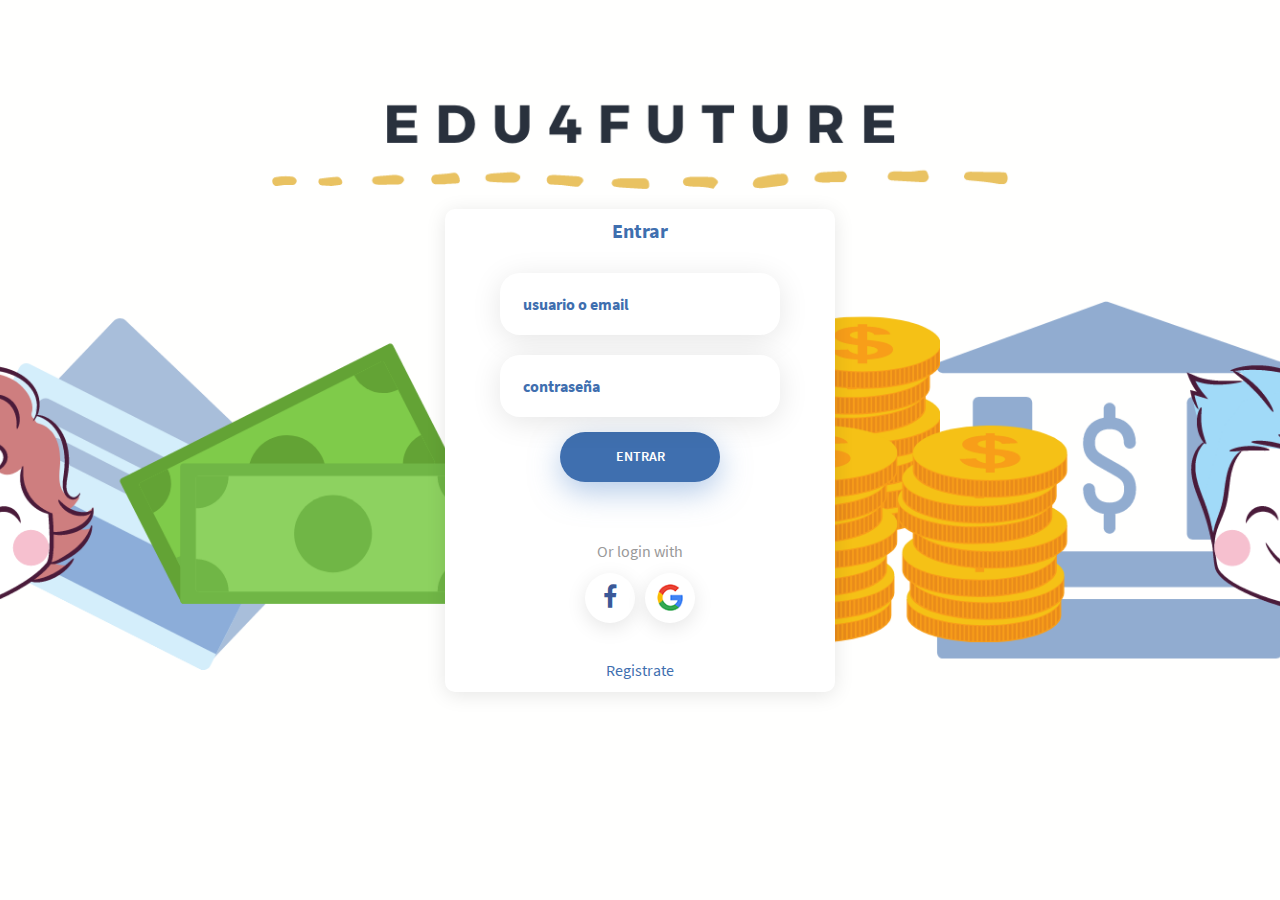
==== index.html @ d742df51 "login personalizado" ====
<!doctype html>
<html class="no-js" lang="">
<head>
  <meta charset="utf-8">
  <meta name="description" content="">
  <meta name="viewport" content="width=device-width, initial-scale=1">
  <title>Edu4Future</title>

<!--===============================================================================================-->	
	<link rel="icon" type="image/png" href="images/icons/favicon.ico"/>
<!--===============================================================================================-->
	<link rel="stylesheet" type="text/css" href="vendor/bootstrap/css/bootstrap.min.css">
<!--===============================================================================================-->
	<link rel="stylesheet" type="text/css" href="fonts/font-awesome-4.7.0/css/font-awesome.min.css">
<!--===============================================================================================-->
	<link rel="stylesheet" type="text/css" href="fonts/iconic/css/material-design-iconic-font.min.css">
<!--===============================================================================================-->
	<link rel="stylesheet" type="text/css" href="vendor/animate/animate.css">
<!--===============================================================================================-->	
	<link rel="stylesheet" type="text/css" href="vendor/css-hamburgers/hamburgers.min.css">
<!--===============================================================================================-->
	<link rel="stylesheet" type="text/css" href="vendor/animsition/css/animsition.min.css">
<!--===============================================================================================-->
	<link rel="stylesheet" type="text/css" href="vendor/select2/select2.min.css">
<!--===============================================================================================-->	
	<link rel="stylesheet" type="text/css" href="vendor/daterangepicker/daterangepicker.css">
<!--===============================================================================================-->
	<link rel="stylesheet" type="text/css" href="css/util.css">
	<link rel="stylesheet" type="text/css" href="css/main.css">
<!--===============================================================================================-->

  <script src="js/vendor/modernizr.js"></script>
</head>
<body>
	<div class="container-login100" style="background-image: url('images/Background6.png');">
		<div class="wrap-login100 p-l-55 p-r-55 p-t-10 p-b-10">
			<form class="login100-form validate-form">
				<span class="login100-form-title p-b-30">
					Entrar
				</span>

				<div class="wrap-input100 validate-input m-b-20" data-validate="Enter username or email">
					<input class="input100" type="text" name="username" placeholder="usuario o email">
					<span class="focus-input100"></span>
				</div>

				<div class="wrap-input100 validate-input m-b-15" data-validate = "Enter password">
					<input class="input100" type="password" name="pass" placeholder="contraseña">
					<span class="focus-input100"></span>
				</div>

				<div class="container-login100-form-btn">
					<button class="login100-form-btn">
						Entrar
					</button>
				</div>

				<div class="text-center p-t-57 p-b-5">
					<span class="txt1">
						Or login with
					</span>
				</div>

				<div class="flex-c p-b-30">
					<a href="#" class="login100-social-item">
						<i class="fa fa-facebook-f"></i>
					</a>

					<a href="#" class="login100-social-item">
						<img src="images/icons/icon-google.png" alt="GOOGLE">
					</a>
				</div>

				<div class="text-center">
					<a href="#" class="txt2 hov1">
						Registrate
					</a>
				</div>
			</form>

			
		</div>
	</div>
	
	<div id="dropDownSelect1"></div>
 <!--===============================================================================================-->
 <!--WILDHORSESCRIPT-->
  <script src="js/vendor.js"></script>
  <script src="js/main.js"></script>
 <!--===============================================================================================-->
	<script src="vendor/jquery/jquery-3.2.1.min.js"></script>
<!--===============================================================================================-->
	<script src="vendor/animsition/js/animsition.min.js"></script>
<!--===============================================================================================-->
	<script src="vendor/bootstrap/js/popper.js"></script>
	<script src="vendor/bootstrap/js/bootstrap.min.js"></script>
<!--===============================================================================================-->
	<script src="vendor/select2/select2.min.js"></script>
<!--===============================================================================================-->
	<script src="vendor/daterangepicker/moment.min.js"></script>
	<script src="vendor/daterangepicker/daterangepicker.js"></script>
<!--===============================================================================================-->
	<script src="vendor/countdowntime/countdowntime.js"></script>
<!--===============================================================================================-->
	<script src="js/main.js"></script>
</body>
</html>
---- fonts/iconic/css/material-design-iconic-font.min.css ----
@font-face{font-family:Material-Design-Iconic-Font;src:url(../fonts/Material-Design-Iconic-Font.woff2?v=2.2.0) format('woff2'),url(../fonts/Material-Design-Iconic-Font.woff?v=2.2.0) format('woff'),url(../fonts/Material-Design-Iconic-Font.ttf?v=2.2.0) format('truetype')}.zmdi{display:inline-block;font:normal normal normal 14px/1 'Material-Design-Iconic-Font';font-size:inherit;text-rendering:auto;-webkit-font-smoothing:antialiased;-moz-osx-font-smoothing:grayscale}.zmdi-hc-lg{font-size:1.33333333em;line-height:.75em;vertical-align:-15%}.zmdi-hc-2x{font-size:2em}.zmdi-hc-3x{font-size:3em}.zmdi-hc-4x{font-size:4em}.zmdi-hc-5x{font-size:5em}.zmdi-hc-fw{width:1.28571429em;text-align:center}.zmdi-hc-ul{padding-left:0;margin-left:2.14285714em;list-style-type:none}.zmdi-hc-ul>li{position:relative}.zmdi-hc-li{position:absolute;left:-2.14285714em;width:2.14285714em;top:.14285714em;text-align:center}.zmdi-hc-li.zmdi-hc-lg{left:-1.85714286em}.zmdi-hc-border{padding:.1em .25em;border:solid .1em #9e9e9e;border-radius:2px}.zmdi-hc-border-circle{padding:.1em .25em;border:solid .1em #9e9e9e;border-radius:50%}.zmdi.pull-left{float:left;margin-right:.15em}.zmdi.pull-right{float:right;margin-left:.15em}.zmdi-hc-spin{-webkit-animation:zmdi-spin 1.5s infinite linear;animation:zmdi-spin 1.5s infinite linear}.zmdi-hc-spin-reverse{-webkit-animation:zmdi-spin-reverse 1.5s infinite linear;animation:zmdi-spin-reverse 1.5s infinite linear}@-webkit-keyframes zmdi-spin{0%{-webkit-transform:rotate(0deg);transform:rotate(0deg)}100%{-webkit-transform:rotate(359deg);transform:rotate(359deg)}}@keyframes zmdi-spin{0%{-webkit-transform:rotate(0deg);transform:rotate(0deg)}100%{-webkit-transform:rotate(359deg);transform:rotate(359deg)}}@-webkit-keyframes zmdi-spin-reverse{0%{-webkit-transform:rotate(0deg);transform:rotate(0deg)}100%{-webkit-transform:rotate(-359deg);transform:rotate(-359deg)}}@keyframes zmdi-spin-reverse{0%{-webkit-transform:rotate(0deg);transform:rotate(0deg)}100%{-webkit-transform:rotate(-359deg);transform:rotate(-359deg)}}.zmdi-hc-rotate-90{-webkit-transform:rotate(90deg);-ms-transform:rotate(90deg);transform:rotate(90deg)}.zmdi-hc-rotate-180{-webkit-transform:rotate(180deg);-ms-transform:rotate(180deg);transform:rotate(180deg)}.zmdi-hc-rotate-270{-webkit-transform:rotate(270deg);-ms-transform:rotate(270deg);transform:rotate(270deg)}.zmdi-hc-flip-horizontal{-webkit-transform:scale(-1,1);-ms-transform:scale(-1,1);transform:scale(-1,1)}.zmdi-hc-flip-vertical{-webkit-transform:scale(1,-1);-ms-transform:scale(1,-1);transform:scale(1,-1)}.zmdi-hc-stack{position:relative;display:inline-block;width:2em;height:2em;line-height:2em;vertical-align:middle}.zmdi-hc-stack-1x,.zmdi-hc-stack-2x{position:absolute;left:0;width:100%;text-align:center}.zmdi-hc-stack-1x{line-height:inherit}.zmdi-hc-stack-2x{font-size:2em}.zmdi-hc-inverse{color:#fff}.zmdi-3d-rotation:before{content:'\f101'}.zmdi-airplane-off:before{content:'\f102'}.zmdi-airplane:before{content:'\f103'}.zmdi-album:before{content:'\f104'}.zmdi-archive:before{content:'\f105'}.zmdi-assignment-account:before{content:'\f106'}.zmdi-assignment-alert:before{content:'\f107'}.zmdi-assignment-check:before{content:'\f108'}.zmdi-assignment-o:before{content:'\f109'}.zmdi-assignment-return:before{content:'\f10a'}.zmdi-assignment-returned:before{content:'\f10b'}.zmdi-assignment:before{content:'\f10c'}.zmdi-attachment-alt:before{content:'\f10d'}.zmdi-attachment:before{content:'\f10e'}.zmdi-audio:before{content:'\f10f'}.zmdi-badge-check:before{content:'\f110'}.zmdi-balance-wallet:before{content:'\f111'}.zmdi-balance:before{content:'\f112'}.zmdi-battery-alert:before{content:'\f113'}.zmdi-battery-flash:before{content:'\f114'}.zmdi-battery-unknown:before{content:'\f115'}.zmdi-battery:before{content:'\f116'}.zmdi-bike:before{content:'\f117'}.zmdi-block-alt:before{content:'\f118'}.zmdi-block:before{content:'\f119'}.zmdi-boat:before{content:'\f11a'}.zmdi-book-image:before{content:'\f11b'}.zmdi-book:before{content:'\f11c'}.zmdi-bookmark-outline:before{content:'\f11d'}.zmdi-bookmark:before{content:'\f11e'}.zmdi-brush:before{content:'\f11f'}.zmdi-bug:before{content:'\f120'}.zmdi-bus:before{content:'\f121'}.zmdi-cake:before{content:'\f122'}.zmdi-car-taxi:before{content:'\f123'}.zmdi-car-wash:before{content:'\f124'}.zmdi-car:before{content:'\f125'}.zmdi-card-giftcard:before{content:'\f126'}.zmdi-card-membership:before{content:'\f127'}.zmdi-card-travel:before{content:'\f128'}.zmdi-card:before{content:'\f129'}.zmdi-case-check:before{content:'\f12a'}.zmdi-case-download:before{content:'\f12b'}.zmdi-case-play:before{content:'\f12c'}.zmdi-case:before{content:'\f12d'}.zmdi-cast-connected:before{content:'\f12e'}.zmdi-cast:before{content:'\f12f'}.zmdi-chart-donut:before{content:'\f130'}.zmdi-chart:before{content:'\f131'}.zmdi-city-alt:before{content:'\f132'}.zmdi-city:before{content:'\f133'}.zmdi-close-circle-o:before{content:'\f134'}.zmdi-close-circle:before{content:'\f135'}.zmdi-close:before{content:'\f136'}.zmdi-cocktail:before{content:'\f137'}.zmdi-code-setting:before{content:'\f138'}.zmdi-code-smartphone:before{content:'\f139'}.zmdi-code:before{content:'\f13a'}.zmdi-coffee:before{content:'\f13b'}.zmdi-collection-bookmark:before{content:'\f13c'}.zmdi-collection-case-play:before{content:'\f13d'}.zmdi-collection-folder-image:before{content:'\f13e'}.zmdi-collection-image-o:before{content:'\f13f'}.zmdi-collection-image:before{content:'\f140'}.zmdi-collection-item-1:before{content:'\f141'}.zmdi-collection-item-2:before{content:'\f142'}.zmdi-collection-item-3:before{content:'\f143'}.zmdi-collection-item-4:before{content:'\f144'}.zmdi-collection-item-5:before{content:'\f145'}.zmdi-collection-item-6:before{content:'\f146'}.zmdi-collection-item-7:before{content:'\f147'}.zmdi-collection-item-8:before{content:'\f148'}.zmdi-collection-item-9-plus:before{content:'\f149'}.zmdi-collection-item-9:before{content:'\f14a'}.zmdi-collection-item:before{content:'\f14b'}.zmdi-collection-music:before{content:'\f14c'}.zmdi-collection-pdf:before{content:'\f14d'}.zmdi-collection-plus:before{content:'\f14e'}.zmdi-collection-speaker:before{content:'\f14f'}.zmdi-collection-text:before{content:'\f150'}.zmdi-collection-video:before{content:'\f151'}.zmdi-compass:before{content:'\f152'}.zmdi-cutlery:before{content:'\f153'}.zmdi-delete:before{content:'\f154'}.zmdi-dialpad:before{content:'\f155'}.zmdi-dns:before{content:'\f156'}.zmdi-drink:before{content:'\f157'}.zmdi-edit:before{content:'\f158'}.zmdi-email-open:before{content:'\f159'}.zmdi-email:before{content:'\f15a'}.zmdi-eye-off:before{content:'\f15b'}.zmdi-eye:before{content:'\f15c'}.zmdi-eyedropper:before{content:'\f15d'}.zmdi-favorite-outline:before{content:'\f15e'}.zmdi-favorite:before{content:'\f15f'}.zmdi-filter-list:before{content:'\f160'}.zmdi-fire:before{content:'\f161'}.zmdi-flag:before{content:'\f162'}.zmdi-flare:before{content:'\f163'}.zmdi-flash-auto:before{content:'\f164'}.zmdi-flash-off:before{content:'\f165'}.zmdi-flash:before{content:'\f166'}.zmdi-flip:before{content:'\f167'}.zmdi-flower-alt:before{content:'\f168'}.zmdi-flower:before{content:'\f169'}.zmdi-font:before{content:'\f16a'}.zmdi-fullscreen-alt:before{content:'\f16b'}.zmdi-fullscreen-exit:before{content:'\f16c'}.zmdi-fullscreen:before{content:'\f16d'}.zmdi-functions:before{content:'\f16e'}.zmdi-gas-station:before{content:'\f16f'}.zmdi-gesture:before{content:'\f170'}.zmdi-globe-alt:before{content:'\f171'}.zmdi-globe-lock:before{content:'\f172'}.zmdi-globe:before{content:'\f173'}.zmdi-graduation-cap:before{content:'\f174'}.zmdi-home:before{content:'\f175'}.zmdi-hospital-alt:before{content:'\f176'}.zmdi-hospital:before{content:'\f177'}.zmdi-hotel:before{content:'\f178'}.zmdi-hourglass-alt:before{content:'\f179'}.zmdi-hourglass-outline:before{content:'\f17a'}.zmdi-hourglass:before{content:'\f17b'}.zmdi-http:before{content:'\f17c'}.zmdi-image-alt:before{content:'\f17d'}.zmdi-image-o:before{content:'\f17e'}.zmdi-image:before{content:'\f17f'}.zmdi-inbox:before{content:'\f180'}.zmdi-invert-colors-off:before{content:'\f181'}.zmdi-invert-colors:before{content:'\f182'}.zmdi-key:before{content:'\f183'}.zmdi-label-alt-outline:before{content:'\f184'}.zmdi-label-alt:before{content:'\f185'}.zmdi-label-heart:before{content:'\f186'}.zmdi-label:before{content:'\f187'}.zmdi-labels:before{content:'\f188'}.zmdi-lamp:before{content:'\f189'}.zmdi-landscape:before{content:'\f18a'}.zmdi-layers-off:before{content:'\f18b'}.zmdi-layers:before{content:'\f18c'}.zmdi-library:before{content:'\f18d'}.zmdi-link:before{content:'\f18e'}.zmdi-lock-open:before{content:'\f18f'}.zmdi-lock-outline:before{content:'\f190'}.zmdi-lock:before{content:'\f191'}.zmdi-mail-reply-all:before{content:'\f192'}.zmdi-mail-reply:before{content:'\f193'}.zmdi-mail-send:before{content:'\f194'}.zmdi-mall:before{content:'\f195'}.zmdi-map:before{content:'\f196'}.zmdi-menu:before{content:'\f197'}.zmdi-money-box:before{content:'\f198'}.zmdi-money-off:before{content:'\f199'}.zmdi-money:before{content:'\f19a'}.zmdi-more-vert:before{content:'\f19b'}.zmdi-more:before{content:'\f19c'}.zmdi-movie-alt:before{content:'\f19d'}.zmdi-movie:before{content:'\f19e'}.zmdi-nature-people:before{content:'\f19f'}.zmdi-nature:before{content:'\f1a0'}.zmdi-navigation:before{content:'\f1a1'}.zmdi-open-in-browser:before{content:'\f1a2'}.zmdi-open-in-new:before{content:'\f1a3'}.zmdi-palette:before{content:'\f1a4'}.zmdi-parking:before{content:'\f1a5'}.zmdi-pin-account:before{content:'\f1a6'}.zmdi-pin-assistant:before{content:'\f1a7'}.zmdi-pin-drop:before{content:'\f1a8'}.zmdi-pin-help:before{content:'\f1a9'}.zmdi-pin-off:before{content:'\f1aa'}.zmdi-pin:before{content:'\f1ab'}.zmdi-pizza:before{content:'\f1ac'}.zmdi-plaster:before{content:'\f1ad'}.zmdi-power-setting:before{content:'\f1ae'}.zmdi-power:before{content:'\f1af'}.zmdi-print:before{content:'\f1b0'}.zmdi-puzzle-piece:before{content:'\f1b1'}.zmdi-quote:before{content:'\f1b2'}.zmdi-railway:before{content:'\f1b3'}.zmdi-receipt:before{content:'\f1b4'}.zmdi-refresh-alt:before{content:'\f1b5'}.zmdi-refresh-sync-alert:before{content:'\f1b6'}.zmdi-refresh-sync-off:before{content:'\f1b7'}.zmdi-refresh-sync:before{content:'\f1b8'}.zmdi-refresh:before{content:'\f1b9'}.zmdi-roller:before{content:'\f1ba'}.zmdi-ruler:before{content:'\f1bb'}.zmdi-scissors:before{content:'\f1bc'}.zmdi-screen-rotation-lock:before{content:'\f1bd'}.zmdi-screen-rotation:before{content:'\f1be'}.zmdi-search-for:before{content:'\f1bf'}.zmdi-search-in-file:before{content:'\f1c0'}.zmdi-search-in-page:before{content:'\f1c1'}.zmdi-search-replace:before{content:'\f1c2'}.zmdi-search:before{content:'\f1c3'}.zmdi-seat:before{content:'\f1c4'}.zmdi-settings-square:before{content:'\f1c5'}.zmdi-settings:before{content:'\f1c6'}.zmdi-shield-check:before{content:'\f1c7'}.zmdi-shield-security:before{content:'\f1c8'}.zmdi-shopping-basket:before{content:'\f1c9'}.zmdi-shopping-cart-plus:before{content:'\f1ca'}.zmdi-shopping-cart:before{content:'\f1cb'}.zmdi-sign-in:before{content:'\f1cc'}.zmdi-sort-amount-asc:before{content:'\f1cd'}.zmdi-sort-amount-desc:before{content:'\f1ce'}.zmdi-sort-asc:before{content:'\f1cf'}.zmdi-sort-desc:before{content:'\f1d0'}.zmdi-spellcheck:before{content:'\f1d1'}.zmdi-storage:before{content:'\f1d2'}.zmdi-store-24:before{content:'\f1d3'}.zmdi-store:before{content:'\f1d4'}.zmdi-subway:before{content:'\f1d5'}.zmdi-sun:before{content:'\f1d6'}.zmdi-tab-unselected:before{content:'\f1d7'}.zmdi-tab:before{content:'\f1d8'}.zmdi-tag-close:before{content:'\f1d9'}.zmdi-tag-more:before{content:'\f1da'}.zmdi-tag:before{content:'\f1db'}.zmdi-thumb-down:before{content:'\f1dc'}.zmdi-thumb-up-down:before{content:'\f1dd'}.zmdi-thumb-up:before{content:'\f1de'}.zmdi-ticket-star:before{content:'\f1df'}.zmdi-toll:before{content:'\f1e0'}.zmdi-toys:before{content:'\f1e1'}.zmdi-traffic:before{content:'\f1e2'}.zmdi-translate:before{content:'\f1e3'}.zmdi-triangle-down:before{content:'\f1e4'}.zmdi-triangle-up:before{content:'\f1e5'}.zmdi-truck:before{content:'\f1e6'}.zmdi-turning-sign:before{content:'\f1e7'}.zmdi-wallpaper:before{content:'\f1e8'}.zmdi-washing-machine:before{content:'\f1e9'}.zmdi-window-maximize:before{content:'\f1ea'}.zmdi-window-minimize:before{content:'\f1eb'}.zmdi-window-restore:before{content:'\f1ec'}.zmdi-wrench:before{content:'\f1ed'}.zmdi-zoom-in:before{content:'\f1ee'}.zmdi-zoom-out:before{content:'\f1ef'}.zmdi-alert-circle-o:before{content:'\f1f0'}.zmdi-alert-circle:before{content:'\f1f1'}.zmdi-alert-octagon:before{content:'\f1f2'}.zmdi-alert-polygon:before{content:'\f1f3'}.zmdi-alert-triangle:before{content:'\f1f4'}.zmdi-help-outline:before{content:'\f1f5'}.zmdi-help:before{content:'\f1f6'}.zmdi-info-outline:before{content:'\f1f7'}.zmdi-info:before{content:'\f1f8'}.zmdi-notifications-active:before{content:'\f1f9'}.zmdi-notifications-add:before{content:'\f1fa'}.zmdi-notifications-none:before{content:'\f1fb'}.zmdi-notifications-off:before{content:'\f1fc'}.zmdi-notifications-paused:before{content:'\f1fd'}.zmdi-notifications:before{content:'\f1fe'}.zmdi-account-add:before{content:'\f1ff'}.zmdi-account-box-mail:before{content:'\f200'}.zmdi-account-box-o:before{content:'\f201'}.zmdi-account-box-phone:before{content:'\f202'}.zmdi-account-box:before{content:'\f203'}.zmdi-account-calendar:before{content:'\f204'}.zmdi-account-circle:before{content:'\f205'}.zmdi-account-o:before{content:'\f206'}.zmdi-account:before{content:'\f207'}.zmdi-accounts-add:before{content:'\f208'}.zmdi-accounts-alt:before{content:'\f209'}.zmdi-accounts-list-alt:before{content:'\f20a'}.zmdi-accounts-list:before{content:'\f20b'}.zmdi-accounts-outline:before{content:'\f20c'}.zmdi-accounts:before{content:'\f20d'}.zmdi-face:before{content:'\f20e'}.zmdi-female:before{content:'\f20f'}.zmdi-male-alt:before{content:'\f210'}.zmdi-male-female:before{content:'\f211'}.zmdi-male:before{content:'\f212'}.zmdi-mood-bad:before{content:'\f213'}.zmdi-mood:before{content:'\f214'}.zmdi-run:before{content:'\f215'}.zmdi-walk:before{content:'\f216'}.zmdi-cloud-box:before{content:'\f217'}.zmdi-cloud-circle:before{content:'\f218'}.zmdi-cloud-done:before{content:'\f219'}.zmdi-cloud-download:before{content:'\f21a'}.zmdi-cloud-off:before{content:'\f21b'}.zmdi-cloud-outline-alt:before{content:'\f21c'}.zmdi-cloud-outline:before{content:'\f21d'}.zmdi-cloud-upload:before{content:'\f21e'}.zmdi-cloud:before{content:'\f21f'}.zmdi-download:before{content:'\f220'}.zmdi-file-plus:before{content:'\f221'}.zmdi-file-text:before{content:'\f222'}.zmdi-file:before{content:'\f223'}.zmdi-folder-outline:before{content:'\f224'}.zmdi-folder-person:before{content:'\f225'}.zmdi-folder-star-alt:before{content:'\f226'}.zmdi-folder-star:before{content:'\f227'}.zmdi-folder:before{content:'\f228'}.zmdi-gif:before{content:'\f229'}.zmdi-upload:before{content:'\f22a'}.zmdi-border-all:before{content:'\f22b'}.zmdi-border-bottom:before{content:'\f22c'}.zmdi-border-clear:before{content:'\f22d'}.zmdi-border-color:before{content:'\f22e'}.zmdi-border-horizontal:before{content:'\f22f'}.zmdi-border-inner:before{content:'\f230'}.zmdi-border-left:before{content:'\f231'}.zmdi-border-outer:before{content:'\f232'}.zmdi-border-right:before{content:'\f233'}.zmdi-border-style:before{content:'\f234'}.zmdi-border-top:before{content:'\f235'}.zmdi-border-vertical:before{content:'\f236'}.zmdi-copy:before{content:'\f237'}.zmdi-crop:before{content:'\f238'}.zmdi-format-align-center:before{content:'\f239'}.zmdi-format-align-justify:before{content:'\f23a'}.zmdi-format-align-left:before{content:'\f23b'}.zmdi-format-align-right:before{content:'\f23c'}.zmdi-format-bold:before{content:'\f23d'}.zmdi-format-clear-all:before{content:'\f23e'}.zmdi-format-clear:before{content:'\f23f'}.zmdi-format-color-fill:before{content:'\f240'}.zmdi-format-color-reset:before{content:'\f241'}.zmdi-format-color-text:before{content:'\f242'}.zmdi-format-indent-decrease:before{content:'\f243'}.zmdi-format-indent-increase:before{content:'\f244'}.zmdi-format-italic:before{content:'\f245'}.zmdi-format-line-spacing:before{content:'\f246'}.zmdi-format-list-bulleted:before{content:'\f247'}.zmdi-format-list-numbered:before{content:'\f248'}.zmdi-format-ltr:before{content:'\f249'}.zmdi-format-rtl:before{content:'\f24a'}.zmdi-format-size:before{content:'\f24b'}.zmdi-format-strikethrough-s:before{content:'\f24c'}.zmdi-format-strikethrough:before{content:'\f24d'}.zmdi-format-subject:before{content:'\f24e'}.zmdi-format-underlined:before{content:'\f24f'}.zmdi-format-valign-bottom:before{content:'\f250'}.zmdi-format-valign-center:before{content:'\f251'}.zmdi-format-valign-top:before{content:'\f252'}.zmdi-redo:before{content:'\f253'}.zmdi-select-all:before{content:'\f254'}.zmdi-space-bar:before{content:'\f255'}.zmdi-text-format:before{content:'\f256'}.zmdi-transform:before{content:'\f257'}.zmdi-undo:before{content:'\f258'}.zmdi-wrap-text:before{content:'\f259'}.zmdi-comment-alert:before{content:'\f25a'}.zmdi-comment-alt-text:before{content:'\f25b'}.zmdi-comment-alt:before{content:'\f25c'}.zmdi-comment-edit:before{content:'\f25d'}.zmdi-comment-image:before{content:'\f25e'}.zmdi-comment-list:before{content:'\f25f'}.zmdi-comment-more:before{content:'\f260'}.zmdi-comment-outline:before{content:'\f261'}.zmdi-comment-text-alt:before{content:'\f262'}.zmdi-comment-text:before{content:'\f263'}.zmdi-comment-video:before{content:'\f264'}.zmdi-comment:before{content:'\f265'}.zmdi-comments:before{content:'\f266'}.zmdi-check-all:before{content:'\f267'}.zmdi-check-circle-u:before{content:'\f268'}.zmdi-check-circle:before{content:'\f269'}.zmdi-check-square:before{content:'\f26a'}.zmdi-check:before{content:'\f26b'}.zmdi-circle-o:before{content:'\f26c'}.zmdi-circle:before{content:'\f26d'}.zmdi-dot-circle-alt:before{content:'\f26e'}.zmdi-dot-circle:before{content:'\f26f'}.zmdi-minus-circle-outline:before{content:'\f270'}.zmdi-minus-circle:before{content:'\f271'}.zmdi-minus-square:before{content:'\f272'}.zmdi-minus:before{content:'\f273'}.zmdi-plus-circle-o-duplicate:before{content:'\f274'}.zmdi-plus-circle-o:before{content:'\f275'}.zmdi-plus-circle:before{content:'\f276'}.zmdi-plus-square:before{content:'\f277'}.zmdi-plus:before{content:'\f278'}.zmdi-square-o:before{content:'\f279'}.zmdi-star-circle:before{content:'\f27a'}.zmdi-star-half:before{content:'\f27b'}.zmdi-star-outline:before{content:'\f27c'}.zmdi-star:before{content:'\f27d'}.zmdi-bluetooth-connected:before{content:'\f27e'}.zmdi-bluetooth-off:before{content:'\f27f'}.zmdi-bluetooth-search:before{content:'\f280'}.zmdi-bluetooth-setting:before{content:'\f281'}.zmdi-bluetooth:before{content:'\f282'}.zmdi-camera-add:before{content:'\f283'}.zmdi-camera-alt:before{content:'\f284'}.zmdi-camera-bw:before{content:'\f285'}.zmdi-camera-front:before{content:'\f286'}.zmdi-camera-mic:before{content:'\f287'}.zmdi-camera-party-mode:before{content:'\f288'}.zmdi-camera-rear:before{content:'\f289'}.zmdi-camera-roll:before{content:'\f28a'}.zmdi-camera-switch:before{content:'\f28b'}.zmdi-camera:before{content:'\f28c'}.zmdi-card-alert:before{content:'\f28d'}.zmdi-card-off:before{content:'\f28e'}.zmdi-card-sd:before{content:'\f28f'}.zmdi-card-sim:before{content:'\f290'}.zmdi-desktop-mac:before{content:'\f291'}.zmdi-desktop-windows:before{content:'\f292'}.zmdi-device-hub:before{content:'\f293'}.zmdi-devices-off:before{content:'\f294'}.zmdi-devices:before{content:'\f295'}.zmdi-dock:before{content:'\f296'}.zmdi-floppy:before{content:'\f297'}.zmdi-gamepad:before{content:'\f298'}.zmdi-gps-dot:before{content:'\f299'}.zmdi-gps-off:before{content:'\f29a'}.zmdi-gps:before{content:'\f29b'}.zmdi-headset-mic:before{content:'\f29c'}.zmdi-headset:before{content:'\f29d'}.zmdi-input-antenna:before{content:'\f29e'}.zmdi-input-composite:before{content:'\f29f'}.zmdi-input-hdmi:before{content:'\f2a0'}.zmdi-input-power:before{content:'\f2a1'}.zmdi-input-svideo:before{content:'\f2a2'}.zmdi-keyboard-hide:before{content:'\f2a3'}.zmdi-keyboard:before{content:'\f2a4'}.zmdi-laptop-chromebook:before{content:'\f2a5'}.zmdi-laptop-mac:before{content:'\f2a6'}.zmdi-laptop:before{content:'\f2a7'}.zmdi-mic-off:before{content:'\f2a8'}.zmdi-mic-outline:before{content:'\f2a9'}.zmdi-mic-setting:before{content:'\f2aa'}.zmdi-mic:before{content:'\f2ab'}.zmdi-mouse:before{content:'\f2ac'}.zmdi-network-alert:before{content:'\f2ad'}.zmdi-network-locked:before{content:'\f2ae'}.zmdi-network-off:before{content:'\f2af'}.zmdi-network-outline:before{content:'\f2b0'}.zmdi-network-setting:before{content:'\f2b1'}.zmdi-network:before{content:'\f2b2'}.zmdi-phone-bluetooth:before{content:'\f2b3'}.zmdi-phone-end:before{content:'\f2b4'}.zmdi-phone-forwarded:before{content:'\f2b5'}.zmdi-phone-in-talk:before{content:'\f2b6'}.zmdi-phone-locked:before{content:'\f2b7'}.zmdi-phone-missed:before{content:'\f2b8'}.zmdi-phone-msg:before{content:'\f2b9'}.zmdi-phone-paused:before{content:'\f2ba'}.zmdi-phone-ring:before{content:'\f2bb'}.zmdi-phone-setting:before{content:'\f2bc'}.zmdi-phone-sip:before{content:'\f2bd'}.zmdi-phone:before{content:'\f2be'}.zmdi-portable-wifi-changes:before{content:'\f2bf'}.zmdi-portable-wifi-off:before{content:'\f2c0'}.zmdi-portable-wifi:before{content:'\f2c1'}.zmdi-radio:before{content:'\f2c2'}.zmdi-reader:before{content:'\f2c3'}.zmdi-remote-control-alt:before{content:'\f2c4'}.zmdi-remote-control:before{content:'\f2c5'}.zmdi-router:before{content:'\f2c6'}.zmdi-scanner:before{content:'\f2c7'}.zmdi-smartphone-android:before{content:'\f2c8'}.zmdi-smartphone-download:before{content:'\f2c9'}.zmdi-smartphone-erase:before{content:'\f2ca'}.zmdi-smartphone-info:before{content:'\f2cb'}.zmdi-smartphone-iphone:before{content:'\f2cc'}.zmdi-smartphone-landscape-lock:before{content:'\f2cd'}.zmdi-smartphone-landscape:before{content:'\f2ce'}.zmdi-smartphone-lock:before{content:'\f2cf'}.zmdi-smartphone-portrait-lock:before{content:'\f2d0'}.zmdi-smartphone-ring:before{content:'\f2d1'}.zmdi-smartphone-setting:before{content:'\f2d2'}.zmdi-smartphone-setup:before{content:'\f2d3'}.zmdi-smartphone:before{content:'\f2d4'}.zmdi-speaker:before{content:'\f2d5'}.zmdi-tablet-android:before{content:'\f2d6'}.zmdi-tablet-mac:before{content:'\f2d7'}.zmdi-tablet:before{content:'\f2d8'}.zmdi-tv-alt-play:before{content:'\f2d9'}.zmdi-tv-list:before{content:'\f2da'}.zmdi-tv-play:before{content:'\f2db'}.zmdi-tv:before{content:'\f2dc'}.zmdi-usb:before{content:'\f2dd'}.zmdi-videocam-off:before{content:'\f2de'}.zmdi-videocam-switch:before{content:'\f2df'}.zmdi-videocam:before{content:'\f2e0'}.zmdi-watch:before{content:'\f2e1'}.zmdi-wifi-alt-2:before{content:'\f2e2'}.zmdi-wifi-alt:before{content:'\f2e3'}.zmdi-wifi-info:before{content:'\f2e4'}.zmdi-wifi-lock:before{content:'\f2e5'}.zmdi-wifi-off:before{content:'\f2e6'}.zmdi-wifi-outline:before{content:'\f2e7'}.zmdi-wifi:before{content:'\f2e8'}.zmdi-arrow-left-bottom:before{content:'\f2e9'}.zmdi-arrow-left:before{content:'\f2ea'}.zmdi-arrow-merge:before{content:'\f2eb'}.zmdi-arrow-missed:before{content:'\f2ec'}.zmdi-arrow-right-top:before{content:'\f2ed'}.zmdi-arrow-right:before{content:'\f2ee'}.zmdi-arrow-split:before{content:'\f2ef'}.zmdi-arrows:before{content:'\f2f0'}.zmdi-caret-down-circle:before{content:'\f2f1'}.zmdi-caret-down:before{content:'\f2f2'}.zmdi-caret-left-circle:before{content:'\f2f3'}.zmdi-caret-left:before{content:'\f2f4'}.zmdi-caret-right-circle:before{content:'\f2f5'}.zmdi-caret-right:before{content:'\f2f6'}.zmdi-caret-up-circle:before{content:'\f2f7'}.zmdi-caret-up:before{content:'\f2f8'}.zmdi-chevron-down:before{content:'\f2f9'}.zmdi-chevron-left:before{content:'\f2fa'}.zmdi-chevron-right:before{content:'\f2fb'}.zmdi-chevron-up:before{content:'\f2fc'}.zmdi-forward:before{content:'\f2fd'}.zmdi-long-arrow-down:before{content:'\f2fe'}.zmdi-long-arrow-left:before{content:'\f2ff'}.zmdi-long-arrow-return:before{content:'\f300'}.zmdi-long-arrow-right:before{content:'\f301'}.zmdi-long-arrow-tab:before{content:'\f302'}.zmdi-long-arrow-up:before{content:'\f303'}.zmdi-rotate-ccw:before{content:'\f304'}.zmdi-rotate-cw:before{content:'\f305'}.zmdi-rotate-left:before{content:'\f306'}.zmdi-rotate-right:before{content:'\f307'}.zmdi-square-down:before{content:'\f308'}.zmdi-square-right:before{content:'\f309'}.zmdi-swap-alt:before{content:'\f30a'}.zmdi-swap-vertical-circle:before{content:'\f30b'}.zmdi-swap-vertical:before{content:'\f30c'}.zmdi-swap:before{content:'\f30d'}.zmdi-trending-down:before{content:'\f30e'}.zmdi-trending-flat:before{content:'\f30f'}.zmdi-trending-up:before{content:'\f310'}.zmdi-unfold-less:before{content:'\f311'}.zmdi-unfold-more:before{content:'\f312'}.zmdi-apps:before{content:'\f313'}.zmdi-grid-off:before{content:'\f314'}.zmdi-grid:before{content:'\f315'}.zmdi-view-agenda:before{content:'\f316'}.zmdi-view-array:before{content:'\f317'}.zmdi-view-carousel:before{content:'\f318'}.zmdi-view-column:before{content:'\f319'}.zmdi-view-comfy:before{content:'\f31a'}.zmdi-view-compact:before{content:'\f31b'}.zmdi-view-dashboard:before{content:'\f31c'}.zmdi-view-day:before{content:'\f31d'}.zmdi-view-headline:before{content:'\f31e'}.zmdi-view-list-alt:before{content:'\f31f'}.zmdi-view-list:before{content:'\f320'}.zmdi-view-module:before{content:'\f321'}.zmdi-view-quilt:before{content:'\f322'}.zmdi-view-stream:before{content:'\f323'}.zmdi-view-subtitles:before{content:'\f324'}.zmdi-view-toc:before{content:'\f325'}.zmdi-view-web:before{content:'\f326'}.zmdi-view-week:before{content:'\f327'}.zmdi-widgets:before{content:'\f328'}.zmdi-alarm-check:before{content:'\f329'}.zmdi-alarm-off:before{content:'\f32a'}.zmdi-alarm-plus:before{content:'\f32b'}.zmdi-alarm-snooze:before{content:'\f32c'}.zmdi-alarm:before{content:'\f32d'}.zmdi-calendar-alt:before{content:'\f32e'}.zmdi-calendar-check:before{content:'\f32f'}.zmdi-calendar-close:before{content:'\f330'}.zmdi-calendar-note:before{content:'\f331'}.zmdi-calendar:before{content:'\f332'}.zmdi-time-countdown:before{content:'\f333'}.zmdi-time-interval:before{content:'\f334'}.zmdi-time-restore-setting:before{content:'\f335'}.zmdi-time-restore:before{content:'\f336'}.zmdi-time:before{content:'\f337'}.zmdi-timer-off:before{content:'\f338'}.zmdi-timer:before{content:'\f339'}.zmdi-android-alt:before{content:'\f33a'}.zmdi-android:before{content:'\f33b'}.zmdi-apple:before{content:'\f33c'}.zmdi-behance:before{content:'\f33d'}.zmdi-codepen:before{content:'\f33e'}.zmdi-dribbble:before{content:'\f33f'}.zmdi-dropbox:before{content:'\f340'}.zmdi-evernote:before{content:'\f341'}.zmdi-facebook-box:before{content:'\f342'}.zmdi-facebook:before{content:'\f343'}.zmdi-github-box:before{content:'\f344'}.zmdi-github:before{content:'\f345'}.zmdi-google-drive:before{content:'\f346'}.zmdi-google-earth:before{content:'\f347'}.zmdi-google-glass:before{content:'\f348'}.zmdi-google-maps:before{content:'\f349'}.zmdi-google-pages:before{content:'\f34a'}.zmdi-google-play:before{content:'\f34b'}.zmdi-google-plus-box:before{content:'\f34c'}.zmdi-google-plus:before{content:'\f34d'}.zmdi-google:before{content:'\f34e'}.zmdi-instagram:before{content:'\f34f'}.zmdi-language-css3:before{content:'\f350'}.zmdi-language-html5:before{content:'\f351'}.zmdi-language-javascript:before{content:'\f352'}.zmdi-language-python-alt:before{content:'\f353'}.zmdi-language-python:before{content:'\f354'}.zmdi-lastfm:before{content:'\f355'}.zmdi-linkedin-box:before{content:'\f356'}.zmdi-paypal:before{content:'\f357'}.zmdi-pinterest-box:before{content:'\f358'}.zmdi-pocket:before{content:'\f359'}.zmdi-polymer:before{content:'\f35a'}.zmdi-share:before{content:'\f35b'}.zmdi-stackoverflow:before{content:'\f35c'}.zmdi-steam-square:before{content:'\f35d'}.zmdi-steam:before{content:'\f35e'}.zmdi-twitter-box:before{content:'\f35f'}.zmdi-twitter:before{content:'\f360'}.zmdi-vk:before{content:'\f361'}.zmdi-wikipedia:before{content:'\f362'}.zmdi-windows:before{content:'\f363'}.zmdi-aspect-ratio-alt:before{content:'\f364'}.zmdi-aspect-ratio:before{content:'\f365'}.zmdi-blur-circular:before{content:'\f366'}.zmdi-blur-linear:before{content:'\f367'}.zmdi-blur-off:before{content:'\f368'}.zmdi-blur:before{content:'\f369'}.zmdi-brightness-2:before{content:'\f36a'}.zmdi-brightness-3:before{content:'\f36b'}.zmdi-brightness-4:before{content:'\f36c'}.zmdi-brightness-5:before{content:'\f36d'}.zmdi-brightness-6:before{content:'\f36e'}.zmdi-brightness-7:before{content:'\f36f'}.zmdi-brightness-auto:before{content:'\f370'}.zmdi-brightness-setting:before{content:'\f371'}.zmdi-broken-image:before{content:'\f372'}.zmdi-center-focus-strong:before{content:'\f373'}.zmdi-center-focus-weak:before{content:'\f374'}.zmdi-compare:before{content:'\f375'}.zmdi-crop-16-9:before{content:'\f376'}.zmdi-crop-3-2:before{content:'\f377'}.zmdi-crop-5-4:before{content:'\f378'}.zmdi-crop-7-5:before{content:'\f379'}.zmdi-crop-din:before{content:'\f37a'}.zmdi-crop-free:before{content:'\f37b'}.zmdi-crop-landscape:before{content:'\f37c'}.zmdi-crop-portrait:before{content:'\f37d'}.zmdi-crop-square:before{content:'\f37e'}.zmdi-exposure-alt:before{content:'\f37f'}.zmdi-exposure:before{content:'\f380'}.zmdi-filter-b-and-w:before{content:'\f381'}.zmdi-filter-center-focus:before{content:'\f382'}.zmdi-filter-frames:before{content:'\f383'}.zmdi-filter-tilt-shift:before{content:'\f384'}.zmdi-gradient:before{content:'\f385'}.zmdi-grain:before{content:'\f386'}.zmdi-graphic-eq:before{content:'\f387'}.zmdi-hdr-off:before{content:'\f388'}.zmdi-hdr-strong:before{content:'\f389'}.zmdi-hdr-weak:before{content:'\f38a'}.zmdi-hdr:before{content:'\f38b'}.zmdi-iridescent:before{content:'\f38c'}.zmdi-leak-off:before{content:'\f38d'}.zmdi-leak:before{content:'\f38e'}.zmdi-looks:before{content:'\f38f'}.zmdi-loupe:before{content:'\f390'}.zmdi-panorama-horizontal:before{content:'\f391'}.zmdi-panorama-vertical:before{content:'\f392'}.zmdi-panorama-wide-angle:before{content:'\f393'}.zmdi-photo-size-select-large:before{content:'\f394'}.zmdi-photo-size-select-small:before{content:'\f395'}.zmdi-picture-in-picture:before{content:'\f396'}.zmdi-slideshow:before{content:'\f397'}.zmdi-texture:before{content:'\f398'}.zmdi-tonality:before{content:'\f399'}.zmdi-vignette:before{content:'\f39a'}.zmdi-wb-auto:before{content:'\f39b'}.zmdi-eject-alt:before{content:'\f39c'}.zmdi-eject:before{content:'\f39d'}.zmdi-equalizer:before{content:'\f39e'}.zmdi-fast-forward:before{content:'\f39f'}.zmdi-fast-rewind:before{content:'\f3a0'}.zmdi-forward-10:before{content:'\f3a1'}.zmdi-forward-30:before{content:'\f3a2'}.zmdi-forward-5:before{content:'\f3a3'}.zmdi-hearing:before{content:'\f3a4'}.zmdi-pause-circle-outline:before{content:'\f3a5'}.zmdi-pause-circle:before{content:'\f3a6'}.zmdi-pause:before{content:'\f3a7'}.zmdi-play-circle-outline:before{content:'\f3a8'}.zmdi-play-circle:before{content:'\f3a9'}.zmdi-play:before{content:'\f3aa'}.zmdi-playlist-audio:before{content:'\f3ab'}.zmdi-playlist-plus:before{content:'\f3ac'}.zmdi-repeat-one:before{content:'\f3ad'}.zmdi-repeat:before{content:'\f3ae'}.zmdi-replay-10:before{content:'\f3af'}.zmdi-replay-30:before{content:'\f3b0'}.zmdi-replay-5:before{content:'\f3b1'}.zmdi-replay:before{content:'\f3b2'}.zmdi-shuffle:before{content:'\f3b3'}.zmdi-skip-next:before{content:'\f3b4'}.zmdi-skip-previous:before{content:'\f3b5'}.zmdi-stop:before{content:'\f3b6'}.zmdi-surround-sound:before{content:'\f3b7'}.zmdi-tune:before{content:'\f3b8'}.zmdi-volume-down:before{content:'\f3b9'}.zmdi-volume-mute:before{content:'\f3ba'}.zmdi-volume-off:before{content:'\f3bb'}.zmdi-volume-up:before{content:'\f3bc'}.zmdi-n-1-square:before{content:'\f3bd'}.zmdi-n-2-square:before{content:'\f3be'}.zmdi-n-3-square:before{content:'\f3bf'}.zmdi-n-4-square:before{content:'\f3c0'}.zmdi-n-5-square:before{content:'\f3c1'}.zmdi-n-6-square:before{content:'\f3c2'}.zmdi-neg-1:before{content:'\f3c3'}.zmdi-neg-2:before{content:'\f3c4'}.zmdi-plus-1:before{content:'\f3c5'}.zmdi-plus-2:before{content:'\f3c6'}.zmdi-sec-10:before{content:'\f3c7'}.zmdi-sec-3:before{content:'\f3c8'}.zmdi-zero:before{content:'\f3c9'}.zmdi-airline-seat-flat-angled:before{content:'\f3ca'}.zmdi-airline-seat-flat:before{content:'\f3cb'}.zmdi-airline-seat-individual-suite:before{content:'\f3cc'}.zmdi-airline-seat-legroom-extra:before{content:'\f3cd'}.zmdi-airline-seat-legroom-normal:before{content:'\f3ce'}.zmdi-airline-seat-legroom-reduced:before{content:'\f3cf'}.zmdi-airline-seat-recline-extra:before{content:'\f3d0'}.zmdi-airline-seat-recline-normal:before{content:'\f3d1'}.zmdi-airplay:before{content:'\f3d2'}.zmdi-closed-caption:before{content:'\f3d3'}.zmdi-confirmation-number:before{content:'\f3d4'}.zmdi-developer-board:before{content:'\f3d5'}.zmdi-disc-full:before{content:'\f3d6'}.zmdi-explicit:before{content:'\f3d7'}.zmdi-flight-land:before{content:'\f3d8'}.zmdi-flight-takeoff:before{content:'\f3d9'}.zmdi-flip-to-back:before{content:'\f3da'}.zmdi-flip-to-front:before{content:'\f3db'}.zmdi-group-work:before{content:'\f3dc'}.zmdi-hd:before{content:'\f3dd'}.zmdi-hq:before{content:'\f3de'}.zmdi-markunread-mailbox:before{content:'\f3df'}.zmdi-memory:before{content:'\f3e0'}.zmdi-nfc:before{content:'\f3e1'}.zmdi-play-for-work:before{content:'\f3e2'}.zmdi-power-input:before{content:'\f3e3'}.zmdi-present-to-all:before{content:'\f3e4'}.zmdi-satellite:before{content:'\f3e5'}.zmdi-tap-and-play:before{content:'\f3e6'}.zmdi-vibration:before{content:'\f3e7'}.zmdi-voicemail:before{content:'\f3e8'}.zmdi-group:before{content:'\f3e9'}.zmdi-rss:before{content:'\f3ea'}.zmdi-shape:before{content:'\f3eb'}.zmdi-spinner:before{content:'\f3ec'}.zmdi-ungroup:before{content:'\f3ed'}.zmdi-500px:before{content:'\f3ee'}.zmdi-8tracks:before{content:'\f3ef'}.zmdi-amazon:before{content:'\f3f0'}.zmdi-blogger:before{content:'\f3f1'}.zmdi-delicious:before{content:'\f3f2'}.zmdi-disqus:before{content:'\f3f3'}.zmdi-flattr:before{content:'\f3f4'}.zmdi-flickr:before{content:'\f3f5'}.zmdi-github-alt:before{content:'\f3f6'}.zmdi-google-old:before{content:'\f3f7'}.zmdi-linkedin:before{content:'\f3f8'}.zmdi-odnoklassniki:before{content:'\f3f9'}.zmdi-outlook:before{content:'\f3fa'}.zmdi-paypal-alt:before{content:'\f3fb'}.zmdi-pinterest:before{content:'\f3fc'}.zmdi-playstation:before{content:'\f3fd'}.zmdi-reddit:before{content:'\f3fe'}.zmdi-skype:before{content:'\f3ff'}.zmdi-slideshare:before{content:'\f400'}.zmdi-soundcloud:before{content:'\f401'}.zmdi-tumblr:before{content:'\f402'}.zmdi-twitch:before{content:'\f403'}.zmdi-vimeo:before{content:'\f404'}.zmdi-whatsapp:before{content:'\f405'}.zmdi-xbox:before{content:'\f406'}.zmdi-yahoo:before{content:'\f407'}.zmdi-youtube-play:before{content:'\f408'}.zmdi-youtube:before{content:'\f409'}.zmdi-3d-rotation:before{content:'\f101'}.zmdi-airplane-off:before{content:'\f102'}.zmdi-airplane:before{content:'\f103'}.zmdi-album:before{content:'\f104'}.zmdi-archive:before{content:'\f105'}.zmdi-assignment-account:before{content:'\f106'}.zmdi-assignment-alert:before{content:'\f107'}.zmdi-assignment-check:before{content:'\f108'}.zmdi-assignment-o:before{content:'\f109'}.zmdi-assignment-return:before{content:'\f10a'}.zmdi-assignment-returned:before{content:'\f10b'}.zmdi-assignment:before{content:'\f10c'}.zmdi-attachment-alt:before{content:'\f10d'}.zmdi-attachment:before{content:'\f10e'}.zmdi-audio:before{content:'\f10f'}.zmdi-badge-check:before{content:'\f110'}.zmdi-balance-wallet:before{content:'\f111'}.zmdi-balance:before{content:'\f112'}.zmdi-battery-alert:before{content:'\f113'}.zmdi-battery-flash:before{content:'\f114'}.zmdi-battery-unknown:before{content:'\f115'}.zmdi-battery:before{content:'\f116'}.zmdi-bike:before{content:'\f117'}.zmdi-block-alt:before{content:'\f118'}.zmdi-block:before{content:'\f119'}.zmdi-boat:before{content:'\f11a'}.zmdi-book-image:before{content:'\f11b'}.zmdi-book:before{content:'\f11c'}.zmdi-bookmark-outline:before{content:'\f11d'}.zmdi-bookmark:before{content:'\f11e'}.zmdi-brush:before{content:'\f11f'}.zmdi-bug:before{content:'\f120'}.zmdi-bus:before{content:'\f121'}.zmdi-cake:before{content:'\f122'}.zmdi-car-taxi:before{content:'\f123'}.zmdi-car-wash:before{content:'\f124'}.zmdi-car:before{content:'\f125'}.zmdi-card-giftcard:before{content:'\f126'}.zmdi-card-membership:before{content:'\f127'}.zmdi-card-travel:before{content:'\f128'}.zmdi-card:before{content:'\f129'}.zmdi-case-check:before{content:'\f12a'}.zmdi-case-download:before{content:'\f12b'}.zmdi-case-play:before{content:'\f12c'}.zmdi-case:before{content:'\f12d'}.zmdi-cast-connected:before{content:'\f12e'}.zmdi-cast:before{content:'\f12f'}.zmdi-chart-donut:before{content:'\f130'}.zmdi-chart:before{content:'\f131'}.zmdi-city-alt:before{content:'\f132'}.zmdi-city:before{content:'\f133'}.zmdi-close-circle-o:before{content:'\f134'}.zmdi-close-circle:before{content:'\f135'}.zmdi-close:before{content:'\f136'}.zmdi-cocktail:before{content:'\f137'}.zmdi-code-setting:before{content:'\f138'}.zmdi-code-smartphone:before{content:'\f139'}.zmdi-code:before{content:'\f13a'}.zmdi-coffee:before{content:'\f13b'}.zmdi-collection-bookmark:before{content:'\f13c'}.zmdi-collection-case-play:before{content:'\f13d'}.zmdi-collection-folder-image:before{content:'\f13e'}.zmdi-collection-image-o:before{content:'\f13f'}.zmdi-collection-image:before{content:'\f140'}.zmdi-collection-item-1:before{content:'\f141'}.zmdi-collection-item-2:before{content:'\f142'}.zmdi-collection-item-3:before{content:'\f143'}.zmdi-collection-item-4:before{content:'\f144'}.zmdi-collection-item-5:before{content:'\f145'}.zmdi-collection-item-6:before{content:'\f146'}.zmdi-collection-item-7:before{content:'\f147'}.zmdi-collection-item-8:before{content:'\f148'}.zmdi-collection-item-9-plus:before{content:'\f149'}.zmdi-collection-item-9:before{content:'\f14a'}.zmdi-collection-item:before{content:'\f14b'}.zmdi-collection-music:before{content:'\f14c'}.zmdi-collection-pdf:before{content:'\f14d'}.zmdi-collection-plus:before{content:'\f14e'}.zmdi-collection-speaker:before{content:'\f14f'}.zmdi-collection-text:before{content:'\f150'}.zmdi-collection-video:before{content:'\f151'}.zmdi-compass:before{content:'\f152'}.zmdi-cutlery:before{content:'\f153'}.zmdi-delete:before{content:'\f154'}.zmdi-dialpad:before{content:'\f155'}.zmdi-dns:before{content:'\f156'}.zmdi-drink:before{content:'\f157'}.zmdi-edit:before{content:'\f158'}.zmdi-email-open:before{content:'\f159'}.zmdi-email:before{content:'\f15a'}.zmdi-eye-off:before{content:'\f15b'}.zmdi-eye:before{content:'\f15c'}.zmdi-eyedropper:before{content:'\f15d'}.zmdi-favorite-outline:before{content:'\f15e'}.zmdi-favorite:before{content:'\f15f'}.zmdi-filter-list:before{content:'\f160'}.zmdi-fire:before{content:'\f161'}.zmdi-flag:before{content:'\f162'}.zmdi-flare:before{content:'\f163'}.zmdi-flash-auto:before{content:'\f164'}.zmdi-flash-off:before{content:'\f165'}.zmdi-flash:before{content:'\f166'}.zmdi-flip:before{content:'\f167'}.zmdi-flower-alt:before{content:'\f168'}.zmdi-flower:before{content:'\f169'}.zmdi-font:before{content:'\f16a'}.zmdi-fullscreen-alt:before{content:'\f16b'}.zmdi-fullscreen-exit:before{content:'\f16c'}.zmdi-fullscreen:before{content:'\f16d'}.zmdi-functions:before{content:'\f16e'}.zmdi-gas-station:before{content:'\f16f'}.zmdi-gesture:before{content:'\f170'}.zmdi-globe-alt:before{content:'\f171'}.zmdi-globe-lock:before{content:'\f172'}.zmdi-globe:before{content:'\f173'}.zmdi-graduation-cap:before{content:'\f174'}.zmdi-home:before{content:'\f175'}.zmdi-hospital-alt:before{content:'\f176'}.zmdi-hospital:before{content:'\f177'}.zmdi-hotel:before{content:'\f178'}.zmdi-hourglass-alt:before{content:'\f179'}.zmdi-hourglass-outline:before{content:'\f17a'}.zmdi-hourglass:before{content:'\f17b'}.zmdi-http:before{content:'\f17c'}.zmdi-image-alt:before{content:'\f17d'}.zmdi-image-o:before{content:'\f17e'}.zmdi-image:before{content:'\f17f'}.zmdi-inbox:before{content:'\f180'}.zmdi-invert-colors-off:before{content:'\f181'}.zmdi-invert-colors:before{content:'\f182'}.zmdi-key:before{content:'\f183'}.zmdi-label-alt-outline:before{content:'\f184'}.zmdi-label-alt:before{content:'\f185'}.zmdi-label-heart:before{content:'\f186'}.zmdi-label:before{content:'\f187'}.zmdi-labels:before{content:'\f188'}.zmdi-lamp:before{content:'\f189'}.zmdi-landscape:before{content:'\f18a'}.zmdi-layers-off:before{content:'\f18b'}.zmdi-layers:before{content:'\f18c'}.zmdi-library:before{content:'\f18d'}.zmdi-link:before{content:'\f18e'}.zmdi-lock-open:before{content:'\f18f'}.zmdi-lock-outline:before{content:'\f190'}.zmdi-lock:before{content:'\f191'}.zmdi-mail-reply-all:before{content:'\f192'}.zmdi-mail-reply:before{content:'\f193'}.zmdi-mail-send:before{content:'\f194'}.zmdi-mall:before{content:'\f195'}.zmdi-map:before{content:'\f196'}.zmdi-menu:before{content:'\f197'}.zmdi-money-box:before{content:'\f198'}.zmdi-money-off:before{content:'\f199'}.zmdi-money:before{content:'\f19a'}.zmdi-more-vert:before{content:'\f19b'}.zmdi-more:before{content:'\f19c'}.zmdi-movie-alt:before{content:'\f19d'}.zmdi-movie:before{content:'\f19e'}.zmdi-nature-people:before{content:'\f19f'}.zmdi-nature:before{content:'\f1a0'}.zmdi-navigation:before{content:'\f1a1'}.zmdi-open-in-browser:before{content:'\f1a2'}.zmdi-open-in-new:before{content:'\f1a3'}.zmdi-palette:before{content:'\f1a4'}.zmdi-parking:before{content:'\f1a5'}.zmdi-pin-account:before{content:'\f1a6'}.zmdi-pin-assistant:before{content:'\f1a7'}.zmdi-pin-drop:before{content:'\f1a8'}.zmdi-pin-help:before{content:'\f1a9'}.zmdi-pin-off:before{content:'\f1aa'}.zmdi-pin:before{content:'\f1ab'}.zmdi-pizza:before{content:'\f1ac'}.zmdi-plaster:before{content:'\f1ad'}.zmdi-power-setting:before{content:'\f1ae'}.zmdi-power:before{content:'\f1af'}.zmdi-print:before{content:'\f1b0'}.zmdi-puzzle-piece:before{content:'\f1b1'}.zmdi-quote:before{content:'\f1b2'}.zmdi-railway:before{content:'\f1b3'}.zmdi-receipt:before{content:'\f1b4'}.zmdi-refresh-alt:before{content:'\f1b5'}.zmdi-refresh-sync-alert:before{content:'\f1b6'}.zmdi-refresh-sync-off:before{content:'\f1b7'}.zmdi-refresh-sync:before{content:'\f1b8'}.zmdi-refresh:before{content:'\f1b9'}.zmdi-roller:before{content:'\f1ba'}.zmdi-ruler:before{content:'\f1bb'}.zmdi-scissors:before{content:'\f1bc'}.zmdi-screen-rotation-lock:before{content:'\f1bd'}.zmdi-screen-rotation:before{content:'\f1be'}.zmdi-search-for:before{content:'\f1bf'}.zmdi-search-in-file:before{content:'\f1c0'}.zmdi-search-in-page:before{content:'\f1c1'}.zmdi-search-replace:before{content:'\f1c2'}.zmdi-search:before{content:'\f1c3'}.zmdi-seat:before{content:'\f1c4'}.zmdi-settings-square:before{content:'\f1c5'}.zmdi-settings:before{content:'\f1c6'}.zmdi-shield-check:before{content:'\f1c7'}.zmdi-shield-security:before{content:'\f1c8'}.zmdi-shopping-basket:before{content:'\f1c9'}.zmdi-shopping-cart-plus:before{content:'\f1ca'}.zmdi-shopping-cart:before{content:'\f1cb'}.zmdi-sign-in:before{content:'\f1cc'}.zmdi-sort-amount-asc:before{content:'\f1cd'}.zmdi-sort-amount-desc:before{content:'\f1ce'}.zmdi-sort-asc:before{content:'\f1cf'}.zmdi-sort-desc:before{content:'\f1d0'}.zmdi-spellcheck:before{content:'\f1d1'}.zmdi-storage:before{content:'\f1d2'}.zmdi-store-24:before{content:'\f1d3'}.zmdi-store:before{content:'\f1d4'}.zmdi-subway:before{content:'\f1d5'}.zmdi-sun:before{content:'\f1d6'}.zmdi-tab-unselected:before{content:'\f1d7'}.zmdi-tab:before{content:'\f1d8'}.zmdi-tag-close:before{content:'\f1d9'}.zmdi-tag-more:before{content:'\f1da'}.zmdi-tag:before{content:'\f1db'}.zmdi-thumb-down:before{content:'\f1dc'}.zmdi-thumb-up-down:before{content:'\f1dd'}.zmdi-thumb-up:before{content:'\f1de'}.zmdi-ticket-star:before{content:'\f1df'}.zmdi-toll:before{content:'\f1e0'}.zmdi-toys:before{content:'\f1e1'}.zmdi-traffic:before{content:'\f1e2'}.zmdi-translate:before{content:'\f1e3'}.zmdi-triangle-down:before{content:'\f1e4'}.zmdi-triangle-up:before{content:'\f1e5'}.zmdi-truck:before{content:'\f1e6'}.zmdi-turning-sign:before{content:'\f1e7'}.zmdi-wallpaper:before{content:'\f1e8'}.zmdi-washing-machine:before{content:'\f1e9'}.zmdi-window-maximize:before{content:'\f1ea'}.zmdi-window-minimize:before{content:'\f1eb'}.zmdi-window-restore:before{content:'\f1ec'}.zmdi-wrench:before{content:'\f1ed'}.zmdi-zoom-in:before{content:'\f1ee'}.zmdi-zoom-out:before{content:'\f1ef'}.zmdi-alert-circle-o:before{content:'\f1f0'}.zmdi-alert-circle:before{content:'\f1f1'}.zmdi-alert-octagon:before{content:'\f1f2'}.zmdi-alert-polygon:before{content:'\f1f3'}.zmdi-alert-triangle:before{content:'\f1f4'}.zmdi-help-outline:before{content:'\f1f5'}.zmdi-help:before{content:'\f1f6'}.zmdi-info-outline:before{content:'\f1f7'}.zmdi-info:before{content:'\f1f8'}.zmdi-notifications-active:before{content:'\f1f9'}.zmdi-notifications-add:before{content:'\f1fa'}.zmdi-notifications-none:before{content:'\f1fb'}.zmdi-notifications-off:before{content:'\f1fc'}.zmdi-notifications-paused:before{content:'\f1fd'}.zmdi-notifications:before{content:'\f1fe'}.zmdi-account-add:before{content:'\f1ff'}.zmdi-account-box-mail:before{content:'\f200'}.zmdi-account-box-o:before{content:'\f201'}.zmdi-account-box-phone:before{content:'\f202'}.zmdi-account-box:before{content:'\f203'}.zmdi-account-calendar:before{content:'\f204'}.zmdi-account-circle:before{content:'\f205'}.zmdi-account-o:before{content:'\f206'}.zmdi-account:before{content:'\f207'}.zmdi-accounts-add:before{content:'\f208'}.zmdi-accounts-alt:before{content:'\f209'}.zmdi-accounts-list-alt:before{content:'\f20a'}.zmdi-accounts-list:before{content:'\f20b'}.zmdi-accounts-outline:before{content:'\f20c'}.zmdi-accounts:before{content:'\f20d'}.zmdi-face:before{content:'\f20e'}.zmdi-female:before{content:'\f20f'}.zmdi-male-alt:before{content:'\f210'}.zmdi-male-female:before{content:'\f211'}.zmdi-male:before{content:'\f212'}.zmdi-mood-bad:before{content:'\f213'}.zmdi-mood:before{content:'\f214'}.zmdi-run:before{content:'\f215'}.zmdi-walk:before{content:'\f216'}.zmdi-cloud-box:before{content:'\f217'}.zmdi-cloud-circle:before{content:'\f218'}.zmdi-cloud-done:before{content:'\f219'}.zmdi-cloud-download:before{content:'\f21a'}.zmdi-cloud-off:before{content:'\f21b'}.zmdi-cloud-outline-alt:before{content:'\f21c'}.zmdi-cloud-outline:before{content:'\f21d'}.zmdi-cloud-upload:before{content:'\f21e'}.zmdi-cloud:before{content:'\f21f'}.zmdi-download:before{content:'\f220'}.zmdi-file-plus:before{content:'\f221'}.zmdi-file-text:before{content:'\f222'}.zmdi-file:before{content:'\f223'}.zmdi-folder-outline:before{content:'\f224'}.zmdi-folder-person:before{content:'\f225'}.zmdi-folder-star-alt:before{content:'\f226'}.zmdi-folder-star:before{content:'\f227'}.zmdi-folder:before{content:'\f228'}.zmdi-gif:before{content:'\f229'}.zmdi-upload:before{content:'\f22a'}.zmdi-border-all:before{content:'\f22b'}.zmdi-border-bottom:before{content:'\f22c'}.zmdi-border-clear:before{content:'\f22d'}.zmdi-border-color:before{content:'\f22e'}.zmdi-border-horizontal:before{content:'\f22f'}.zmdi-border-inner:before{content:'\f230'}.zmdi-border-left:before{content:'\f231'}.zmdi-border-outer:before{content:'\f232'}.zmdi-border-right:before{content:'\f233'}.zmdi-border-style:before{content:'\f234'}.zmdi-border-top:before{content:'\f235'}.zmdi-border-vertical:before{content:'\f236'}.zmdi-copy:before{content:'\f237'}.zmdi-crop:before{content:'\f238'}.zmdi-format-align-center:before{content:'\f239'}.zmdi-format-align-justify:before{content:'\f23a'}.zmdi-format-align-left:before{content:'\f23b'}.zmdi-format-align-right:before{content:'\f23c'}.zmdi-format-bold:before{content:'\f23d'}.zmdi-format-clear-all:before{content:'\f23e'}.zmdi-format-clear:before{content:'\f23f'}.zmdi-format-color-fill:before{content:'\f240'}.zmdi-format-color-reset:before{content:'\f241'}.zmdi-format-color-text:before{content:'\f242'}.zmdi-format-indent-decrease:before{content:'\f243'}.zmdi-format-indent-increase:before{content:'\f244'}.zmdi-format-italic:before{content:'\f245'}.zmdi-format-line-spacing:before{content:'\f246'}.zmdi-format-list-bulleted:before{content:'\f247'}.zmdi-format-list-numbered:before{content:'\f248'}.zmdi-format-ltr:before{content:'\f249'}.zmdi-format-rtl:before{content:'\f24a'}.zmdi-format-size:before{content:'\f24b'}.zmdi-format-strikethrough-s:before{content:'\f24c'}.zmdi-format-strikethrough:before{content:'\f24d'}.zmdi-format-subject:before{content:'\f24e'}.zmdi-format-underlined:before{content:'\f24f'}.zmdi-format-valign-bottom:before{content:'\f250'}.zmdi-format-valign-center:before{content:'\f251'}.zmdi-format-valign-top:before{content:'\f252'}.zmdi-redo:before{content:'\f253'}.zmdi-select-all:before{content:'\f254'}.zmdi-space-bar:before{content:'\f255'}.zmdi-text-format:before{content:'\f256'}.zmdi-transform:before{content:'\f257'}.zmdi-undo:before{content:'\f258'}.zmdi-wrap-text:before{content:'\f259'}.zmdi-comment-alert:before{content:'\f25a'}.zmdi-comment-alt-text:before{content:'\f25b'}.zmdi-comment-alt:before{content:'\f25c'}.zmdi-comment-edit:before{content:'\f25d'}.zmdi-comment-image:before{content:'\f25e'}.zmdi-comment-list:before{content:'\f25f'}.zmdi-comment-more:before{content:'\f260'}.zmdi-comment-outline:before{content:'\f261'}.zmdi-comment-text-alt:before{content:'\f262'}.zmdi-comment-text:before{content:'\f263'}.zmdi-comment-video:before{content:'\f264'}.zmdi-comment:before{content:'\f265'}.zmdi-comments:before{content:'\f266'}.zmdi-check-all:before{content:'\f267'}.zmdi-check-circle-u:before{content:'\f268'}.zmdi-check-circle:before{content:'\f269'}.zmdi-check-square:before{content:'\f26a'}.zmdi-check:before{content:'\f26b'}.zmdi-circle-o:before{content:'\f26c'}.zmdi-circle:before{content:'\f26d'}.zmdi-dot-circle-alt:before{content:'\f26e'}.zmdi-dot-circle:before{content:'\f26f'}.zmdi-minus-circle-outline:before{content:'\f270'}.zmdi-minus-circle:before{content:'\f271'}.zmdi-minus-square:before{content:'\f272'}.zmdi-minus:before{content:'\f273'}.zmdi-plus-circle-o-duplicate:before{content:'\f274'}.zmdi-plus-circle-o:before{content:'\f275'}.zmdi-plus-circle:before{content:'\f276'}.zmdi-plus-square:before{content:'\f277'}.zmdi-plus:before{content:'\f278'}.zmdi-square-o:before{content:'\f279'}.zmdi-star-circle:before{content:'\f27a'}.zmdi-star-half:before{content:'\f27b'}.zmdi-star-outline:before{content:'\f27c'}.zmdi-star:before{content:'\f27d'}.zmdi-bluetooth-connected:before{content:'\f27e'}.zmdi-bluetooth-off:before{content:'\f27f'}.zmdi-bluetooth-search:before{content:'\f280'}.zmdi-bluetooth-setting:before{content:'\f281'}.zmdi-bluetooth:before{content:'\f282'}.zmdi-camera-add:before{content:'\f283'}.zmdi-camera-alt:before{content:'\f284'}.zmdi-camera-bw:before{content:'\f285'}.zmdi-camera-front:before{content:'\f286'}.zmdi-camera-mic:before{content:'\f287'}.zmdi-camera-party-mode:before{content:'\f288'}.zmdi-camera-rear:before{content:'\f289'}.zmdi-camera-roll:before{content:'\f28a'}.zmdi-camera-switch:before{content:'\f28b'}.zmdi-camera:before{content:'\f28c'}.zmdi-card-alert:before{content:'\f28d'}.zmdi-card-off:before{content:'\f28e'}.zmdi-card-sd:before{content:'\f28f'}.zmdi-card-sim:before{content:'\f290'}.zmdi-desktop-mac:before{content:'\f291'}.zmdi-desktop-windows:before{content:'\f292'}.zmdi-device-hub:before{content:'\f293'}.zmdi-devices-off:before{content:'\f294'}.zmdi-devices:before{content:'\f295'}.zmdi-dock:before{content:'\f296'}.zmdi-floppy:before{content:'\f297'}.zmdi-gamepad:before{content:'\f298'}.zmdi-gps-dot:before{content:'\f299'}.zmdi-gps-off:before{content:'\f29a'}.zmdi-gps:before{content:'\f29b'}.zmdi-headset-mic:before{content:'\f29c'}.zmdi-headset:before{content:'\f29d'}.zmdi-input-antenna:before{content:'\f29e'}.zmdi-input-composite:before{content:'\f29f'}.zmdi-input-hdmi:before{content:'\f2a0'}.zmdi-input-power:before{content:'\f2a1'}.zmdi-input-svideo:before{content:'\f2a2'}.zmdi-keyboard-hide:before{content:'\f2a3'}.zmdi-keyboard:before{content:'\f2a4'}.zmdi-laptop-chromebook:before{content:'\f2a5'}.zmdi-laptop-mac:before{content:'\f2a6'}.zmdi-laptop:before{content:'\f2a7'}.zmdi-mic-off:before{content:'\f2a8'}.zmdi-mic-outline:before{content:'\f2a9'}.zmdi-mic-setting:before{content:'\f2aa'}.zmdi-mic:before{content:'\f2ab'}.zmdi-mouse:before{content:'\f2ac'}.zmdi-network-alert:before{content:'\f2ad'}.zmdi-network-locked:before{content:'\f2ae'}.zmdi-network-off:before{content:'\f2af'}.zmdi-network-outline:before{content:'\f2b0'}.zmdi-network-setting:before{content:'\f2b1'}.zmdi-network:before{content:'\f2b2'}.zmdi-phone-bluetooth:before{content:'\f2b3'}.zmdi-phone-end:before{content:'\f2b4'}.zmdi-phone-forwarded:before{content:'\f2b5'}.zmdi-phone-in-talk:before{content:'\f2b6'}.zmdi-phone-locked:before{content:'\f2b7'}.zmdi-phone-missed:before{content:'\f2b8'}.zmdi-phone-msg:before{content:'\f2b9'}.zmdi-phone-paused:before{content:'\f2ba'}.zmdi-phone-ring:before{content:'\f2bb'}.zmdi-phone-setting:before{content:'\f2bc'}.zmdi-phone-sip:before{content:'\f2bd'}.zmdi-phone:before{content:'\f2be'}.zmdi-portable-wifi-changes:before{content:'\f2bf'}.zmdi-portable-wifi-off:before{content:'\f2c0'}.zmdi-portable-wifi:before{content:'\f2c1'}.zmdi-radio:before{content:'\f2c2'}.zmdi-reader:before{content:'\f2c3'}.zmdi-remote-control-alt:before{content:'\f2c4'}.zmdi-remote-control:before{content:'\f2c5'}.zmdi-router:before{content:'\f2c6'}.zmdi-scanner:before{content:'\f2c7'}.zmdi-smartphone-android:before{content:'\f2c8'}.zmdi-smartphone-download:before{content:'\f2c9'}.zmdi-smartphone-erase:before{content:'\f2ca'}.zmdi-smartphone-info:before{content:'\f2cb'}.zmdi-smartphone-iphone:before{content:'\f2cc'}.zmdi-smartphone-landscape-lock:before{content:'\f2cd'}.zmdi-smartphone-landscape:before{content:'\f2ce'}.zmdi-smartphone-lock:before{content:'\f2cf'}.zmdi-smartphone-portrait-lock:before{content:'\f2d0'}.zmdi-smartphone-ring:before{content:'\f2d1'}.zmdi-smartphone-setting:before{content:'\f2d2'}.zmdi-smartphone-setup:before{content:'\f2d3'}.zmdi-smartphone:before{content:'\f2d4'}.zmdi-speaker:before{content:'\f2d5'}.zmdi-tablet-android:before{content:'\f2d6'}.zmdi-tablet-mac:before{content:'\f2d7'}.zmdi-tablet:before{content:'\f2d8'}.zmdi-tv-alt-play:before{content:'\f2d9'}.zmdi-tv-list:before{content:'\f2da'}.zmdi-tv-play:before{content:'\f2db'}.zmdi-tv:before{content:'\f2dc'}.zmdi-usb:before{content:'\f2dd'}.zmdi-videocam-off:before{content:'\f2de'}.zmdi-videocam-switch:before{content:'\f2df'}.zmdi-videocam:before{content:'\f2e0'}.zmdi-watch:before{content:'\f2e1'}.zmdi-wifi-alt-2:before{content:'\f2e2'}.zmdi-wifi-alt:before{content:'\f2e3'}.zmdi-wifi-info:before{content:'\f2e4'}.zmdi-wifi-lock:before{content:'\f2e5'}.zmdi-wifi-off:before{content:'\f2e6'}.zmdi-wifi-outline:before{content:'\f2e7'}.zmdi-wifi:before{content:'\f2e8'}.zmdi-arrow-left-bottom:before{content:'\f2e9'}.zmdi-arrow-left:before{content:'\f2ea'}.zmdi-arrow-merge:before{content:'\f2eb'}.zmdi-arrow-missed:before{content:'\f2ec'}.zmdi-arrow-right-top:before{content:'\f2ed'}.zmdi-arrow-right:before{content:'\f2ee'}.zmdi-arrow-split:before{content:'\f2ef'}.zmdi-arrows:before{content:'\f2f0'}.zmdi-caret-down-circle:before{content:'\f2f1'}.zmdi-caret-down:before{content:'\f2f2'}.zmdi-caret-left-circle:before{content:'\f2f3'}.zmdi-caret-left:before{content:'\f2f4'}.zmdi-caret-right-circle:before{content:'\f2f5'}.zmdi-caret-right:before{content:'\f2f6'}.zmdi-caret-up-circle:before{content:'\f2f7'}.zmdi-caret-up:before{content:'\f2f8'}.zmdi-chevron-down:before{content:'\f2f9'}.zmdi-chevron-left:before{content:'\f2fa'}.zmdi-chevron-right:before{content:'\f2fb'}.zmdi-chevron-up:before{content:'\f2fc'}.zmdi-forward:before{content:'\f2fd'}.zmdi-long-arrow-down:before{content:'\f2fe'}.zmdi-long-arrow-left:before{content:'\f2ff'}.zmdi-long-arrow-return:before{content:'\f300'}.zmdi-long-arrow-right:before{content:'\f301'}.zmdi-long-arrow-tab:before{content:'\f302'}.zmdi-long-arrow-up:before{content:'\f303'}.zmdi-rotate-ccw:before{content:'\f304'}.zmdi-rotate-cw:before{content:'\f305'}.zmdi-rotate-left:before{content:'\f306'}.zmdi-rotate-right:before{content:'\f307'}.zmdi-square-down:before{content:'\f308'}.zmdi-square-right:before{content:'\f309'}.zmdi-swap-alt:before{content:'\f30a'}.zmdi-swap-vertical-circle:before{content:'\f30b'}.zmdi-swap-vertical:before{content:'\f30c'}.zmdi-swap:before{content:'\f30d'}.zmdi-trending-down:before{content:'\f30e'}.zmdi-trending-flat:before{content:'\f30f'}.zmdi-trending-up:before{content:'\f310'}.zmdi-unfold-less:before{content:'\f311'}.zmdi-unfold-more:before{content:'\f312'}.zmdi-apps:before{content:'\f313'}.zmdi-grid-off:before{content:'\f314'}.zmdi-grid:before{content:'\f315'}.zmdi-view-agenda:before{content:'\f316'}.zmdi-view-array:before{content:'\f317'}.zmdi-view-carousel:before{content:'\f318'}.zmdi-view-column:before{content:'\f319'}.zmdi-view-comfy:before{content:'\f31a'}.zmdi-view-compact:before{content:'\f31b'}.zmdi-view-dashboard:before{content:'\f31c'}.zmdi-view-day:before{content:'\f31d'}.zmdi-view-headline:before{content:'\f31e'}.zmdi-view-list-alt:before{content:'\f31f'}.zmdi-view-list:before{content:'\f320'}.zmdi-view-module:before{content:'\f321'}.zmdi-view-quilt:before{content:'\f322'}.zmdi-view-stream:before{content:'\f323'}.zmdi-view-subtitles:before{content:'\f324'}.zmdi-view-toc:before{content:'\f325'}.zmdi-view-web:before{content:'\f326'}.zmdi-view-week:before{content:'\f327'}.zmdi-widgets:before{content:'\f328'}.zmdi-alarm-check:before{content:'\f329'}.zmdi-alarm-off:before{content:'\f32a'}.zmdi-alarm-plus:before{content:'\f32b'}.zmdi-alarm-snooze:before{content:'\f32c'}.zmdi-alarm:before{content:'\f32d'}.zmdi-calendar-alt:before{content:'\f32e'}.zmdi-calendar-check:before{content:'\f32f'}.zmdi-calendar-close:before{content:'\f330'}.zmdi-calendar-note:before{content:'\f331'}.zmdi-calendar:before{content:'\f332'}.zmdi-time-countdown:before{content:'\f333'}.zmdi-time-interval:before{content:'\f334'}.zmdi-time-restore-setting:before{content:'\f335'}.zmdi-time-restore:before{content:'\f336'}.zmdi-time:before{content:'\f337'}.zmdi-timer-off:before{content:'\f338'}.zmdi-timer:before{content:'\f339'}.zmdi-android-alt:before{content:'\f33a'}.zmdi-android:before{content:'\f33b'}.zmdi-apple:before{content:'\f33c'}.zmdi-behance:before{content:'\f33d'}.zmdi-codepen:before{content:'\f33e'}.zmdi-dribbble:before{content:'\f33f'}.zmdi-dropbox:before{content:'\f340'}.zmdi-evernote:before{content:'\f341'}.zmdi-facebook-box:before{content:'\f342'}.zmdi-facebook:before{content:'\f343'}.zmdi-github-box:before{content:'\f344'}.zmdi-github:before{content:'\f345'}.zmdi-google-drive:before{content:'\f346'}.zmdi-google-earth:before{content:'\f347'}.zmdi-google-glass:before{content:'\f348'}.zmdi-google-maps:before{content:'\f349'}.zmdi-google-pages:before{content:'\f34a'}.zmdi-google-play:before{content:'\f34b'}.zmdi-google-plus-box:before{content:'\f34c'}.zmdi-google-plus:before{content:'\f34d'}.zmdi-google:before{content:'\f34e'}.zmdi-instagram:before{content:'\f34f'}.zmdi-language-css3:before{content:'\f350'}.zmdi-language-html5:before{content:'\f351'}.zmdi-language-javascript:before{content:'\f352'}.zmdi-language-python-alt:before{content:'\f353'}.zmdi-language-python:before{content:'\f354'}.zmdi-lastfm:before{content:'\f355'}.zmdi-linkedin-box:before{content:'\f356'}.zmdi-paypal:before{content:'\f357'}.zmdi-pinterest-box:before{content:'\f358'}.zmdi-pocket:before{content:'\f359'}.zmdi-polymer:before{content:'\f35a'}.zmdi-share:before{content:'\f35b'}.zmdi-stackoverflow:before{content:'\f35c'}.zmdi-steam-square:before{content:'\f35d'}.zmdi-steam:before{content:'\f35e'}.zmdi-twitter-box:before{content:'\f35f'}.zmdi-twitter:before{content:'\f360'}.zmdi-vk:before{content:'\f361'}.zmdi-wikipedia:before{content:'\f362'}.zmdi-windows:before{content:'\f363'}.zmdi-aspect-ratio-alt:before{content:'\f364'}.zmdi-aspect-ratio:before{content:'\f365'}.zmdi-blur-circular:before{content:'\f366'}.zmdi-blur-linear:before{content:'\f367'}.zmdi-blur-off:before{content:'\f368'}.zmdi-blur:before{content:'\f369'}.zmdi-brightness-2:before{content:'\f36a'}.zmdi-brightness-3:before{content:'\f36b'}.zmdi-brightness-4:before{content:'\f36c'}.zmdi-brightness-5:before{content:'\f36d'}.zmdi-brightness-6:before{content:'\f36e'}.zmdi-brightness-7:before{content:'\f36f'}.zmdi-brightness-auto:before{content:'\f370'}.zmdi-brightness-setting:before{content:'\f371'}.zmdi-broken-image:before{content:'\f372'}.zmdi-center-focus-strong:before{content:'\f373'}.zmdi-center-focus-weak:before{content:'\f374'}.zmdi-compare:before{content:'\f375'}.zmdi-crop-16-9:before{content:'\f376'}.zmdi-crop-3-2:before{content:'\f377'}.zmdi-crop-5-4:before{content:'\f378'}.zmdi-crop-7-5:before{content:'\f379'}.zmdi-crop-din:before{content:'\f37a'}.zmdi-crop-free:before{content:'\f37b'}.zmdi-crop-landscape:before{content:'\f37c'}.zmdi-crop-portrait:before{content:'\f37d'}.zmdi-crop-square:before{content:'\f37e'}.zmdi-exposure-alt:before{content:'\f37f'}.zmdi-exposure:before{content:'\f380'}.zmdi-filter-b-and-w:before{content:'\f381'}.zmdi-filter-center-focus:before{content:'\f382'}.zmdi-filter-frames:before{content:'\f383'}.zmdi-filter-tilt-shift:before{content:'\f384'}.zmdi-gradient:before{content:'\f385'}.zmdi-grain:before{content:'\f386'}.zmdi-graphic-eq:before{content:'\f387'}.zmdi-hdr-off:before{content:'\f388'}.zmdi-hdr-strong:before{content:'\f389'}.zmdi-hdr-weak:before{content:'\f38a'}.zmdi-hdr:before{content:'\f38b'}.zmdi-iridescent:before{content:'\f38c'}.zmdi-leak-off:before{content:'\f38d'}.zmdi-leak:before{content:'\f38e'}.zmdi-looks:before{content:'\f38f'}.zmdi-loupe:before{content:'\f390'}.zmdi-panorama-horizontal:before{content:'\f391'}.zmdi-panorama-vertical:before{content:'\f392'}.zmdi-panorama-wide-angle:before{content:'\f393'}.zmdi-photo-size-select-large:before{content:'\f394'}.zmdi-photo-size-select-small:before{content:'\f395'}.zmdi-picture-in-picture:before{content:'\f396'}.zmdi-slideshow:before{content:'\f397'}.zmdi-texture:before{content:'\f398'}.zmdi-tonality:before{content:'\f399'}.zmdi-vignette:before{content:'\f39a'}.zmdi-wb-auto:before{content:'\f39b'}.zmdi-eject-alt:before{content:'\f39c'}.zmdi-eject:before{content:'\f39d'}.zmdi-equalizer:before{content:'\f39e'}.zmdi-fast-forward:before{content:'\f39f'}.zmdi-fast-rewind:before{content:'\f3a0'}.zmdi-forward-10:before{content:'\f3a1'}.zmdi-forward-30:before{content:'\f3a2'}.zmdi-forward-5:before{content:'\f3a3'}.zmdi-hearing:before{content:'\f3a4'}.zmdi-pause-circle-outline:before{content:'\f3a5'}.zmdi-pause-circle:before{content:'\f3a6'}.zmdi-pause:before{content:'\f3a7'}.zmdi-play-circle-outline:before{content:'\f3a8'}.zmdi-play-circle:before{content:'\f3a9'}.zmdi-play:before{content:'\f3aa'}.zmdi-playlist-audio:before{content:'\f3ab'}.zmdi-playlist-plus:before{content:'\f3ac'}.zmdi-repeat-one:before{content:'\f3ad'}.zmdi-repeat:before{content:'\f3ae'}.zmdi-replay-10:before{content:'\f3af'}.zmdi-replay-30:before{content:'\f3b0'}.zmdi-replay-5:before{content:'\f3b1'}.zmdi-replay:before{content:'\f3b2'}.zmdi-shuffle:before{content:'\f3b3'}.zmdi-skip-next:before{content:'\f3b4'}.zmdi-skip-previous:before{content:'\f3b5'}.zmdi-stop:before{content:'\f3b6'}.zmdi-surround-sound:before{content:'\f3b7'}.zmdi-tune:before{content:'\f3b8'}.zmdi-volume-down:before{content:'\f3b9'}.zmdi-volume-mute:before{content:'\f3ba'}.zmdi-volume-off:before{content:'\f3bb'}.zmdi-volume-up:before{content:'\f3bc'}.zmdi-n-1-square:before{content:'\f3bd'}.zmdi-n-2-square:before{content:'\f3be'}.zmdi-n-3-square:before{content:'\f3bf'}.zmdi-n-4-square:before{content:'\f3c0'}.zmdi-n-5-square:before{content:'\f3c1'}.zmdi-n-6-square:before{content:'\f3c2'}.zmdi-neg-1:before{content:'\f3c3'}.zmdi-neg-2:before{content:'\f3c4'}.zmdi-plus-1:before{content:'\f3c5'}.zmdi-plus-2:before{content:'\f3c6'}.zmdi-sec-10:before{content:'\f3c7'}.zmdi-sec-3:before{content:'\f3c8'}.zmdi-zero:before{content:'\f3c9'}.zmdi-airline-seat-flat-angled:before{content:'\f3ca'}.zmdi-airline-seat-flat:before{content:'\f3cb'}.zmdi-airline-seat-individual-suite:before{content:'\f3cc'}.zmdi-airline-seat-legroom-extra:before{content:'\f3cd'}.zmdi-airline-seat-legroom-normal:before{content:'\f3ce'}.zmdi-airline-seat-legroom-reduced:before{content:'\f3cf'}.zmdi-airline-seat-recline-extra:before{content:'\f3d0'}.zmdi-airline-seat-recline-normal:before{content:'\f3d1'}.zmdi-airplay:before{content:'\f3d2'}.zmdi-closed-caption:before{content:'\f3d3'}.zmdi-confirmation-number:before{content:'\f3d4'}.zmdi-developer-board:before{content:'\f3d5'}.zmdi-disc-full:before{content:'\f3d6'}.zmdi-explicit:before{content:'\f3d7'}.zmdi-flight-land:before{content:'\f3d8'}.zmdi-flight-takeoff:before{content:'\f3d9'}.zmdi-flip-to-back:before{content:'\f3da'}.zmdi-flip-to-front:before{content:'\f3db'}.zmdi-group-work:before{content:'\f3dc'}.zmdi-hd:before{content:'\f3dd'}.zmdi-hq:before{content:'\f3de'}.zmdi-markunread-mailbox:before{content:'\f3df'}.zmdi-memory:before{content:'\f3e0'}.zmdi-nfc:before{content:'\f3e1'}.zmdi-play-for-work:before{content:'\f3e2'}.zmdi-power-input:before{content:'\f3e3'}.zmdi-present-to-all:before{content:'\f3e4'}.zmdi-satellite:before{content:'\f3e5'}.zmdi-tap-and-play:before{content:'\f3e6'}.zmdi-vibration:before{content:'\f3e7'}.zmdi-voicemail:before{content:'\f3e8'}.zmdi-group:before{content:'\f3e9'}.zmdi-rss:before{content:'\f3ea'}.zmdi-shape:before{content:'\f3eb'}.zmdi-spinner:before{content:'\f3ec'}.zmdi-ungroup:before{content:'\f3ed'}.zmdi-500px:before{content:'\f3ee'}.zmdi-8tracks:before{content:'\f3ef'}.zmdi-amazon:before{content:'\f3f0'}.zmdi-blogger:before{content:'\f3f1'}.zmdi-delicious:before{content:'\f3f2'}.zmdi-disqus:before{content:'\f3f3'}.zmdi-flattr:before{content:'\f3f4'}.zmdi-flickr:before{content:'\f3f5'}.zmdi-github-alt:before{content:'\f3f6'}.zmdi-google-old:before{content:'\f3f7'}.zmdi-linkedin:before{content:'\f3f8'}.zmdi-odnoklassniki:before{content:'\f3f9'}.zmdi-outlook:before{content:'\f3fa'}.zmdi-paypal-alt:before{content:'\f3fb'}.zmdi-pinterest:before{content:'\f3fc'}.zmdi-playstation:before{content:'\f3fd'}.zmdi-reddit:before{content:'\f3fe'}.zmdi-skype:before{content:'\f3ff'}.zmdi-slideshare:before{content:'\f400'}.zmdi-soundcloud:before{content:'\f401'}.zmdi-tumblr:before{content:'\f402'}.zmdi-twitch:before{content:'\f403'}.zmdi-vimeo:before{content:'\f404'}.zmdi-whatsapp:before{content:'\f405'}.zmdi-xbox:before{content:'\f406'}.zmdi-yahoo:before{content:'\f407'}.zmdi-youtube-play:before{content:'\f408'}.zmdi-youtube:before{content:'\f409'}.zmdi-import-export:before{content:'\f30c'}.zmdi-swap-vertical-:before{content:'\f30c'}.zmdi-airplanemode-inactive:before{content:'\f102'}.zmdi-airplanemode-active:before{content:'\f103'}.zmdi-rate-review:before{content:'\f103'}.zmdi-comment-sign:before{content:'\f25a'}.zmdi-network-warning:before{content:'\f2ad'}.zmdi-shopping-cart-add:before{content:'\f1ca'}.zmdi-file-add:before{content:'\f221'}.zmdi-network-wifi-scan:before{content:'\f2e4'}.zmdi-collection-add:before{content:'\f14e'}.zmdi-format-playlist-add:before{content:'\f3ac'}.zmdi-format-queue-music:before{content:'\f3ab'}.zmdi-plus-box:before{content:'\f277'}.zmdi-tag-backspace:before{content:'\f1d9'}.zmdi-alarm-add:before{content:'\f32b'}.zmdi-battery-charging:before{content:'\f114'}.zmdi-daydream-setting:before{content:'\f217'}.zmdi-more-horiz:before{content:'\f19c'}.zmdi-book-photo:before{content:'\f11b'}.zmdi-incandescent:before{content:'\f189'}.zmdi-wb-iridescent:before{content:'\f38c'}.zmdi-calendar-remove:before{content:'\f330'}.zmdi-refresh-sync-disabled:before{content:'\f1b7'}.zmdi-refresh-sync-problem:before{content:'\f1b6'}.zmdi-crop-original:before{content:'\f17e'}.zmdi-power-off:before{content:'\f1af'}.zmdi-power-off-setting:before{content:'\f1ae'}.zmdi-leak-remove:before{content:'\f38d'}.zmdi-star-border:before{content:'\f27c'}.zmdi-brightness-low:before{content:'\f36d'}.zmdi-brightness-medium:before{content:'\f36e'}.zmdi-brightness-high:before{content:'\f36f'}.zmdi-smartphone-portrait:before{content:'\f2d4'}.zmdi-live-tv:before{content:'\f2d9'}.zmdi-format-textdirection-l-to-r:before{content:'\f249'}.zmdi-format-textdirection-r-to-l:before{content:'\f24a'}.zmdi-arrow-back:before{content:'\f2ea'}.zmdi-arrow-forward:before{content:'\f2ee'}.zmdi-arrow-in:before{content:'\f2e9'}.zmdi-arrow-out:before{content:'\f2ed'}.zmdi-rotate-90-degrees-ccw:before{content:'\f304'}.zmdi-adb:before{content:'\f33a'}.zmdi-network-wifi:before{content:'\f2e8'}.zmdi-network-wifi-alt:before{content:'\f2e3'}.zmdi-network-wifi-lock:before{content:'\f2e5'}.zmdi-network-wifi-off:before{content:'\f2e6'}.zmdi-network-wifi-outline:before{content:'\f2e7'}.zmdi-network-wifi-info:before{content:'\f2e4'}.zmdi-layers-clear:before{content:'\f18b'}.zmdi-colorize:before{content:'\f15d'}.zmdi-format-paint:before{content:'\f1ba'}.zmdi-format-quote:before{content:'\f1b2'}.zmdi-camera-monochrome-photos:before{content:'\f285'}.zmdi-sort-by-alpha:before{content:'\f1cf'}.zmdi-folder-shared:before{content:'\f225'}.zmdi-folder-special:before{content:'\f226'}.zmdi-comment-dots:before{content:'\f260'}.zmdi-reorder:before{content:'\f31e'}.zmdi-dehaze:before{content:'\f197'}.zmdi-sort:before{content:'\f1ce'}.zmdi-pages:before{content:'\f34a'}.zmdi-stack-overflow:before{content:'\f35c'}.zmdi-calendar-account:before{content:'\f204'}.zmdi-paste:before{content:'\f109'}.zmdi-cut:before{content:'\f1bc'}.zmdi-save:before{content:'\f297'}.zmdi-smartphone-code:before{content:'\f139'}.zmdi-directions-bike:before{content:'\f117'}.zmdi-directions-boat:before{content:'\f11a'}.zmdi-directions-bus:before{content:'\f121'}.zmdi-directions-car:before{content:'\f125'}.zmdi-directions-railway:before{content:'\f1b3'}.zmdi-directions-run:before{content:'\f215'}.zmdi-directions-subway:before{content:'\f1d5'}.zmdi-directions-walk:before{content:'\f216'}.zmdi-local-hotel:before{content:'\f178'}.zmdi-local-activity:before{content:'\f1df'}.zmdi-local-play:before{content:'\f1df'}.zmdi-local-airport:before{content:'\f103'}.zmdi-local-atm:before{content:'\f198'}.zmdi-local-bar:before{content:'\f137'}.zmdi-local-cafe:before{content:'\f13b'}.zmdi-local-car-wash:before{content:'\f124'}.zmdi-local-convenience-store:before{content:'\f1d3'}.zmdi-local-dining:before{content:'\f153'}.zmdi-local-drink:before{content:'\f157'}.zmdi-local-florist:before{content:'\f168'}.zmdi-local-gas-station:before{content:'\f16f'}.zmdi-local-grocery-store:before{content:'\f1cb'}.zmdi-local-hospital:before{content:'\f177'}.zmdi-local-laundry-service:before{content:'\f1e9'}.zmdi-local-library:before{content:'\f18d'}.zmdi-local-mall:before{content:'\f195'}.zmdi-local-movies:before{content:'\f19d'}.zmdi-local-offer:before{content:'\f187'}.zmdi-local-parking:before{content:'\f1a5'}.zmdi-local-parking:before{content:'\f1a5'}.zmdi-local-pharmacy:before{content:'\f176'}.zmdi-local-phone:before{content:'\f2be'}.zmdi-local-pizza:before{content:'\f1ac'}.zmdi-local-post-office:before{content:'\f15a'}.zmdi-local-printshop:before{content:'\f1b0'}.zmdi-local-see:before{content:'\f28c'}.zmdi-local-shipping:before{content:'\f1e6'}.zmdi-local-store:before{content:'\f1d4'}.zmdi-local-taxi:before{content:'\f123'}.zmdi-local-wc:before{content:'\f211'}.zmdi-my-location:before{content:'\f299'}.zmdi-directions:before{content:'\f1e7'}
---- vendor/css-hamburgers/hamburgers.min.css ----
/*!
 * Hamburgers
 * @description Tasty CSS-animated hamburgers
 * @author Jonathan Suh @jonsuh
 * @site https://jonsuh.com/hamburgers
 * @link https://github.com/jonsuh/hamburgers
 */.hamburger{font:inherit;display:inline-block;overflow:visible;margin:0;padding:15px;cursor:pointer;transition-timing-function:linear;transition-duration:.15s;transition-property:opacity,filter;text-transform:none;color:inherit;border:0;background-color:transparent}.hamburger:hover{opacity:.7}.hamburger-box{position:relative;display:inline-block;width:40px;height:24px}.hamburger-inner{top:50%;display:block;margin-top:-2px}.hamburger-inner,.hamburger-inner:after,.hamburger-inner:before{position:absolute;width:40px;height:4px;transition-timing-function:ease;transition-duration:.15s;transition-property:transform;border-radius:4px;background-color:#000}.hamburger-inner:after,.hamburger-inner:before{display:block;content:''}.hamburger-inner:before{top:-10px}.hamburger-inner:after{bottom:-10px}.hamburger--3dx .hamburger-box{perspective:80px}.hamburger--3dx .hamburger-inner{transition:transform .2s cubic-bezier(.645,.045,.355,1),background-color 0s cubic-bezier(.645,.045,.355,1) .1s}.hamburger--3dx .hamburger-inner:after,.hamburger--3dx .hamburger-inner:before{transition:transform 0s cubic-bezier(.645,.045,.355,1) .1s}.hamburger--3dx.is-active .hamburger-inner{transform:rotateY(180deg);background-color:transparent}.hamburger--3dx.is-active .hamburger-inner:before{transform:translate3d(0,10px,0) rotate(45deg)}.hamburger--3dx.is-active .hamburger-inner:after{transform:translate3d(0,-10px,0) rotate(-45deg)}.hamburger--3dx-r .hamburger-box{perspective:80px}.hamburger--3dx-r .hamburger-inner{transition:transform .2s cubic-bezier(.645,.045,.355,1),background-color 0s cubic-bezier(.645,.045,.355,1) .1s}.hamburger--3dx-r .hamburger-inner:after,.hamburger--3dx-r .hamburger-inner:before{transition:transform 0s cubic-bezier(.645,.045,.355,1) .1s}.hamburger--3dx-r.is-active .hamburger-inner{transform:rotateY(-180deg);background-color:transparent}.hamburger--3dx-r.is-active .hamburger-inner:before{transform:translate3d(0,10px,0) rotate(45deg)}.hamburger--3dx-r.is-active .hamburger-inner:after{transform:translate3d(0,-10px,0) rotate(-45deg)}.hamburger--3dy .hamburger-box{perspective:80px}.hamburger--3dy .hamburger-inner{transition:transform .2s cubic-bezier(.645,.045,.355,1),background-color 0s cubic-bezier(.645,.045,.355,1) .1s}.hamburger--3dy .hamburger-inner:after,.hamburger--3dy .hamburger-inner:before{transition:transform 0s cubic-bezier(.645,.045,.355,1) .1s}.hamburger--3dy.is-active .hamburger-inner{transform:rotateX(-180deg);background-color:transparent}.hamburger--3dy.is-active .hamburger-inner:before{transform:translate3d(0,10px,0) rotate(45deg)}.hamburger--3dy.is-active .hamburger-inner:after{transform:translate3d(0,-10px,0) rotate(-45deg)}.hamburger--3dy-r .hamburger-box{perspective:80px}.hamburger--3dy-r .hamburger-inner{transition:transform .2s cubic-bezier(.645,.045,.355,1),background-color 0s cubic-bezier(.645,.045,.355,1) .1s}.hamburger--3dy-r .hamburger-inner:after,.hamburger--3dy-r .hamburger-inner:before{transition:transform 0s cubic-bezier(.645,.045,.355,1) .1s}.hamburger--3dy-r.is-active .hamburger-inner{transform:rotateX(180deg);background-color:transparent}.hamburger--3dy-r.is-active .hamburger-inner:before{transform:translate3d(0,10px,0) rotate(45deg)}.hamburger--3dy-r.is-active .hamburger-inner:after{transform:translate3d(0,-10px,0) rotate(-45deg)}.hamburger--arrow.is-active .hamburger-inner:before{transform:translate3d(-8px,0,0) rotate(-45deg) scaleX(.7)}.hamburger--arrow.is-active .hamburger-inner:after{transform:translate3d(-8px,0,0) rotate(45deg) scaleX(.7)}.hamburger--arrow-r.is-active .hamburger-inner:before{transform:translate3d(8px,0,0) rotate(45deg) scaleX(.7)}.hamburger--arrow-r.is-active .hamburger-inner:after{transform:translate3d(8px,0,0) rotate(-45deg) scaleX(.7)}.hamburger--arrowalt .hamburger-inner:before{transition:top .1s ease .15s,transform .15s cubic-bezier(.165,.84,.44,1)}.hamburger--arrowalt .hamburger-inner:after{transition:bottom .1s ease .15s,transform .15s cubic-bezier(.165,.84,.44,1)}.hamburger--arrowalt.is-active .hamburger-inner:before{top:0;transition:top .1s ease,transform .15s cubic-bezier(.895,.03,.685,.22) .1s;transform:translate3d(-8px,-10px,0) rotate(-45deg) scaleX(.7)}.hamburger--arrowalt.is-active .hamburger-inner:after{bottom:0;transition:bottom .1s ease,transform .15s cubic-bezier(.895,.03,.685,.22) .1s;transform:translate3d(-8px,10px,0) rotate(45deg) scaleX(.7)}.hamburger--arrowalt-r .hamburger-inner:before{transition:top .1s ease .15s,transform .15s cubic-bezier(.165,.84,.44,1)}.hamburger--arrowalt-r .hamburger-inner:after{transition:bottom .1s ease .15s,transform .15s cubic-bezier(.165,.84,.44,1)}.hamburger--arrowalt-r.is-active .hamburger-inner:before{top:0;transition:top .1s ease,transform .15s cubic-bezier(.895,.03,.685,.22) .1s;transform:translate3d(8px,-10px,0) rotate(45deg) scaleX(.7)}.hamburger--arrowalt-r.is-active .hamburger-inner:after{bottom:0;transition:bottom .1s ease,transform .15s cubic-bezier(.895,.03,.685,.22) .1s;transform:translate3d(8px,10px,0) rotate(-45deg) scaleX(.7)}.hamburger--boring .hamburger-inner,.hamburger--boring .hamburger-inner:after,.hamburger--boring .hamburger-inner:before{transition-property:none}.hamburger--boring.is-active .hamburger-inner{transform:rotate(45deg)}.hamburger--boring.is-active .hamburger-inner:before{top:0;opacity:0}.hamburger--boring.is-active .hamburger-inner:after{bottom:0;transform:rotate(-90deg)}.hamburger--collapse .hamburger-inner{top:auto;bottom:0;transition-delay:.15s;transition-timing-function:cubic-bezier(.55,.055,.675,.19);transition-duration:.15s}.hamburger--collapse .hamburger-inner:after{top:-20px;transition:top .3s cubic-bezier(.33333,.66667,.66667,1) .3s,opacity .1s linear}.hamburger--collapse .hamburger-inner:before{transition:top .12s cubic-bezier(.33333,.66667,.66667,1) .3s,transform .15s cubic-bezier(.55,.055,.675,.19)}.hamburger--collapse.is-active .hamburger-inner{transition-delay:.32s;transition-timing-function:cubic-bezier(.215,.61,.355,1);transform:translate3d(0,-10px,0) rotate(-45deg)}.hamburger--collapse.is-active .hamburger-inner:after{top:0;transition:top .3s cubic-bezier(.33333,0,.66667,.33333),opacity .1s linear .27s;opacity:0}.hamburger--collapse.is-active .hamburger-inner:before{top:0;transition:top .12s cubic-bezier(.33333,0,.66667,.33333) .18s,transform .15s cubic-bezier(.215,.61,.355,1) .42s;transform:rotate(-90deg)}.hamburger--collapse-r .hamburger-inner{top:auto;bottom:0;transition-delay:.15s;transition-timing-function:cubic-bezier(.55,.055,.675,.19);transition-duration:.15s}.hamburger--collapse-r .hamburger-inner:after{top:-20px;transition:top .3s cubic-bezier(.33333,.66667,.66667,1) .3s,opacity .1s linear}.hamburger--collapse-r .hamburger-inner:before{transition:top .12s cubic-bezier(.33333,.66667,.66667,1) .3s,transform .15s cubic-bezier(.55,.055,.675,.19)}.hamburger--collapse-r.is-active .hamburger-inner{transition-delay:.32s;transition-timing-function:cubic-bezier(.215,.61,.355,1);transform:translate3d(0,-10px,0) rotate(45deg)}.hamburger--collapse-r.is-active .hamburger-inner:after{top:0;transition:top .3s cubic-bezier(.33333,0,.66667,.33333),opacity .1s linear .27s;opacity:0}.hamburger--collapse-r.is-active .hamburger-inner:before{top:0;transition:top .12s cubic-bezier(.33333,0,.66667,.33333) .18s,transform .15s cubic-bezier(.215,.61,.355,1) .42s;transform:rotate(90deg)}.hamburger--elastic .hamburger-inner{top:2px;transition-timing-function:cubic-bezier(.68,-.55,.265,1.55);transition-duration:.4s}.hamburger--elastic .hamburger-inner:before{top:10px;transition:opacity .15s ease .4s}.hamburger--elastic .hamburger-inner:after{top:20px;transition:transform .4s cubic-bezier(.68,-.55,.265,1.55)}.hamburger--elastic.is-active .hamburger-inner{transition-delay:.1s;transform:translate3d(0,10px,0) rotate(135deg)}.hamburger--elastic.is-active .hamburger-inner:before{transition-delay:0s;opacity:0}.hamburger--elastic.is-active .hamburger-inner:after{transition-delay:.1s;transform:translate3d(0,-20px,0) rotate(-270deg)}.hamburger--elastic-r .hamburger-inner{top:2px;transition-timing-function:cubic-bezier(.68,-.55,.265,1.55);transition-duration:.4s}.hamburger--elastic-r .hamburger-inner:before{top:10px;transition:opacity .15s ease .4s}.hamburger--elastic-r .hamburger-inner:after{top:20px;transition:transform .4s cubic-bezier(.68,-.55,.265,1.55)}.hamburger--elastic-r.is-active .hamburger-inner{transition-delay:.1s;transform:translate3d(0,10px,0) rotate(-135deg)}.hamburger--elastic-r.is-active .hamburger-inner:before{transition-delay:0s;opacity:0}.hamburger--elastic-r.is-active .hamburger-inner:after{transition-delay:.1s;transform:translate3d(0,-20px,0) rotate(270deg)}.hamburger--emphatic{overflow:hidden}.hamburger--emphatic .hamburger-inner{transition:background-color .2s ease-in .25s}.hamburger--emphatic .hamburger-inner:before{left:0;transition:transform .2s cubic-bezier(.6,.04,.98,.335),top .05s linear .2s,left .2s ease-in .25s}.hamburger--emphatic .hamburger-inner:after{top:10px;right:0;transition:transform .2s cubic-bezier(.6,.04,.98,.335),top .05s linear .2s,right .2s ease-in .25s}.hamburger--emphatic.is-active .hamburger-inner{transition-delay:0s;transition-timing-function:ease-out;background-color:transparent}.hamburger--emphatic.is-active .hamburger-inner:before{top:-80px;left:-80px;transition:left .2s ease-out,top .05s linear .2s,transform .2s cubic-bezier(.075,.82,.165,1) .25s;transform:translate3d(80px,80px,0) rotate(45deg)}.hamburger--emphatic.is-active .hamburger-inner:after{top:-80px;right:-80px;transition:right .2s ease-out,top .05s linear .2s,transform .2s cubic-bezier(.075,.82,.165,1) .25s;transform:translate3d(-80px,80px,0) rotate(-45deg)}.hamburger--emphatic-r{overflow:hidden}.hamburger--emphatic-r .hamburger-inner{transition:background-color .2s ease-in .25s}.hamburger--emphatic-r .hamburger-inner:before{left:0;transition:transform .2s cubic-bezier(.6,.04,.98,.335),top .05s linear .2s,left .2s ease-in .25s}.hamburger--emphatic-r .hamburger-inner:after{top:10px;right:0;transition:transform .2s cubic-bezier(.6,.04,.98,.335),top .05s linear .2s,right .2s ease-in .25s}.hamburger--emphatic-r.is-active .hamburger-inner{transition-delay:0s;transition-timing-function:ease-out;background-color:transparent}.hamburger--emphatic-r.is-active .hamburger-inner:before{top:80px;left:-80px;transition:left .2s ease-out,top .05s linear .2s,transform .2s cubic-bezier(.075,.82,.165,1) .25s;transform:translate3d(80px,-80px,0) rotate(-45deg)}.hamburger--emphatic-r.is-active .hamburger-inner:after{top:80px;right:-80px;transition:right .2s ease-out,top .05s linear .2s,transform .2s cubic-bezier(.075,.82,.165,1) .25s;transform:translate3d(-80px,-80px,0) rotate(45deg)}.hamburger--slider .hamburger-inner{top:2px}.hamburger--slider .hamburger-inner:before{top:10px;transition-timing-function:ease;transition-duration:.2s;transition-property:transform,opacity}.hamburger--slider .hamburger-inner:after{top:20px}.hamburger--slider.is-active .hamburger-inner{transform:translate3d(0,10px,0) rotate(45deg)}.hamburger--slider.is-active .hamburger-inner:before{transform:rotate(-45deg) translate3d(-5.71429px,-6px,0);opacity:0}.hamburger--slider.is-active .hamburger-inner:after{transform:translate3d(0,-20px,0) rotate(-90deg)}.hamburger--slider-r .hamburger-inner{top:2px}.hamburger--slider-r .hamburger-inner:before{top:10px;transition-timing-function:ease;transition-duration:.2s;transition-property:transform,opacity}.hamburger--slider-r .hamburger-inner:after{top:20px}.hamburger--slider-r.is-active .hamburger-inner{transform:translate3d(0,10px,0) rotate(-45deg)}.hamburger--slider-r.is-active .hamburger-inner:before{transform:rotate(45deg) translate3d(5.71429px,-6px,0);opacity:0}.hamburger--slider-r.is-active .hamburger-inner:after{transform:translate3d(0,-20px,0) rotate(90deg)}.hamburger--spring .hamburger-inner{top:2px;transition:background-color 0s linear .15s}.hamburger--spring .hamburger-inner:before{top:10px;transition:top .12s cubic-bezier(.33333,.66667,.66667,1) .3s,transform .15s cubic-bezier(.55,.055,.675,.19)}.hamburger--spring .hamburger-inner:after{top:20px;transition:top .3s cubic-bezier(.33333,.66667,.66667,1) .3s,transform .15s cubic-bezier(.55,.055,.675,.19)}.hamburger--spring.is-active .hamburger-inner{transition-delay:.32s;background-color:transparent}.hamburger--spring.is-active .hamburger-inner:before{top:0;transition:top .12s cubic-bezier(.33333,0,.66667,.33333) .18s,transform .15s cubic-bezier(.215,.61,.355,1) .32s;transform:translate3d(0,10px,0) rotate(45deg)}.hamburger--spring.is-active .hamburger-inner:after{top:0;transition:top .3s cubic-bezier(.33333,0,.66667,.33333),transform .15s cubic-bezier(.215,.61,.355,1) .32s;transform:translate3d(0,10px,0) rotate(-45deg)}.hamburger--spring-r .hamburger-inner{top:auto;bottom:0;transition-delay:0s;transition-timing-function:cubic-bezier(.55,.055,.675,.19);transition-duration:.15s}.hamburger--spring-r .hamburger-inner:after{top:-20px;transition:top .3s cubic-bezier(.33333,.66667,.66667,1) .3s,opacity 0s linear}.hamburger--spring-r .hamburger-inner:before{transition:top .12s cubic-bezier(.33333,.66667,.66667,1) .3s,transform .15s cubic-bezier(.55,.055,.675,.19)}.hamburger--spring-r.is-active .hamburger-inner{transition-delay:.32s;transition-timing-function:cubic-bezier(.215,.61,.355,1);transform:translate3d(0,-10px,0) rotate(-45deg)}.hamburger--spring-r.is-active .hamburger-inner:after{top:0;transition:top .3s cubic-bezier(.33333,0,.66667,.33333),opacity 0s linear .32s;opacity:0}.hamburger--spring-r.is-active .hamburger-inner:before{top:0;transition:top .12s cubic-bezier(.33333,0,.66667,.33333) .18s,transform .15s cubic-bezier(.215,.61,.355,1) .32s;transform:rotate(90deg)}.hamburger--stand .hamburger-inner{transition:transform .1s cubic-bezier(.55,.055,.675,.19) .22s,background-color 0s linear .1s}.hamburger--stand .hamburger-inner:before{transition:top .1s ease-in .1s,transform .1s cubic-bezier(.55,.055,.675,.19) 0s}.hamburger--stand .hamburger-inner:after{transition:bottom .1s ease-in .1s,transform .1s cubic-bezier(.55,.055,.675,.19) 0s}.hamburger--stand.is-active .hamburger-inner{transition:transform .1s cubic-bezier(.215,.61,.355,1) 0s,background-color 0s linear .22s;transform:rotate(90deg);background-color:transparent}.hamburger--stand.is-active .hamburger-inner:before{top:0;transition:top .1s ease-out .12s,transform .1s cubic-bezier(.215,.61,.355,1) .22s;transform:rotate(-45deg)}.hamburger--stand.is-active .hamburger-inner:after{bottom:0;transition:bottom .1s ease-out .12s,transform .1s cubic-bezier(.215,.61,.355,1) .22s;transform:rotate(45deg)}.hamburger--stand-r .hamburger-inner{transition:transform .1s cubic-bezier(.55,.055,.675,.19) .22s,background-color 0s linear .1s}.hamburger--stand-r .hamburger-inner:before{transition:top .1s ease-in .1s,transform .1s cubic-bezier(.55,.055,.675,.19) 0s}.hamburger--stand-r .hamburger-inner:after{transition:bottom .1s ease-in .1s,transform .1s cubic-bezier(.55,.055,.675,.19) 0s}.hamburger--stand-r.is-active .hamburger-inner{transition:transform .1s cubic-bezier(.215,.61,.355,1) 0s,background-color 0s linear .22s;transform:rotate(-90deg);background-color:transparent}.hamburger--stand-r.is-active .hamburger-inner:before{top:0;transition:top .1s ease-out .12s,transform .1s cubic-bezier(.215,.61,.355,1) .22s;transform:rotate(-45deg)}.hamburger--stand-r.is-active .hamburger-inner:after{bottom:0;transition:bottom .1s ease-out .12s,transform .1s cubic-bezier(.215,.61,.355,1) .22s;transform:rotate(45deg)}.hamburger--spin .hamburger-inner{transition-timing-function:cubic-bezier(.55,.055,.675,.19);transition-duration:.3s}.hamburger--spin .hamburger-inner:before{transition:top .1s ease-in .34s,opacity .1s ease-in}.hamburger--spin .hamburger-inner:after{transition:bottom .1s ease-in .34s,transform .3s cubic-bezier(.55,.055,.675,.19)}.hamburger--spin.is-active .hamburger-inner{transition-delay:.14s;transition-timing-function:cubic-bezier(.215,.61,.355,1);transform:rotate(225deg)}.hamburger--spin.is-active .hamburger-inner:before{top:0;transition:top .1s ease-out,opacity .1s ease-out .14s;opacity:0}.hamburger--spin.is-active .hamburger-inner:after{bottom:0;transition:bottom .1s ease-out,transform .3s cubic-bezier(.215,.61,.355,1) .14s;transform:rotate(-90deg)}.hamburger--spin-r .hamburger-inner{transition-timing-function:cubic-bezier(.55,.055,.675,.19);transition-duration:.3s}.hamburger--spin-r .hamburger-inner:before{transition:top .1s ease-in .34s,opacity .1s ease-in}.hamburger--spin-r .hamburger-inner:after{transition:bottom .1s ease-in .34s,transform .3s cubic-bezier(.55,.055,.675,.19)}.hamburger--spin-r.is-active .hamburger-inner{transition-delay:.14s;transition-timing-function:cubic-bezier(.215,.61,.355,1);transform:rotate(-225deg)}.hamburger--spin-r.is-active .hamburger-inner:before{top:0;transition:top .1s ease-out,opacity .1s ease-out .14s;opacity:0}.hamburger--spin-r.is-active .hamburger-inner:after{bottom:0;transition:bottom .1s ease-out,transform .3s cubic-bezier(.215,.61,.355,1) .14s;transform:rotate(90deg)}.hamburger--squeeze .hamburger-inner{transition-timing-function:cubic-bezier(.55,.055,.675,.19);transition-duration:.1s}.hamburger--squeeze .hamburger-inner:before{transition:top .1s ease .14s,opacity .1s ease}.hamburger--squeeze .hamburger-inner:after{transition:bottom .1s ease .14s,transform .1s cubic-bezier(.55,.055,.675,.19)}.hamburger--squeeze.is-active .hamburger-inner{transition-delay:.14s;transition-timing-function:cubic-bezier(.215,.61,.355,1);transform:rotate(45deg)}.hamburger--squeeze.is-active .hamburger-inner:before{top:0;transition:top .1s ease,opacity .1s ease .14s;opacity:0}.hamburger--squeeze.is-active .hamburger-inner:after{bottom:0;transition:bottom .1s ease,transform .1s cubic-bezier(.215,.61,.355,1) .14s;transform:rotate(-90deg)}.hamburger--vortex .hamburger-inner{transition-timing-function:cubic-bezier(.19,1,.22,1);transition-duration:.3s}.hamburger--vortex .hamburger-inner:after,.hamburger--vortex .hamburger-inner:before{transition-delay:.1s;transition-timing-function:linear;transition-duration:0s}.hamburger--vortex .hamburger-inner:before{transition-property:top,opacity}.hamburger--vortex .hamburger-inner:after{transition-property:bottom,transform}.hamburger--vortex.is-active .hamburger-inner{transition-timing-function:cubic-bezier(.19,1,.22,1);transform:rotate(765deg)}.hamburger--vortex.is-active .hamburger-inner:after,.hamburger--vortex.is-active .hamburger-inner:before{transition-delay:0s}.hamburger--vortex.is-active .hamburger-inner:before{top:0;opacity:0}.hamburger--vortex.is-active .hamburger-inner:after{bottom:0;transform:rotate(90deg)}.hamburger--vortex-r .hamburger-inner{transition-timing-function:cubic-bezier(.19,1,.22,1);transition-duration:.3s}.hamburger--vortex-r .hamburger-inner:after,.hamburger--vortex-r .hamburger-inner:before{transition-delay:.1s;transition-timing-function:linear;transition-duration:0s}.hamburger--vortex-r .hamburger-inner:before{transition-property:top,opacity}.hamburger--vortex-r .hamburger-inner:after{transition-property:bottom,transform}.hamburger--vortex-r.is-active .hamburger-inner{transition-timing-function:cubic-bezier(.19,1,.22,1);transform:rotate(-765deg)}.hamburger--vortex-r.is-active .hamburger-inner:after,.hamburger--vortex-r.is-active .hamburger-inner:before{transition-delay:0s}.hamburger--vortex-r.is-active .hamburger-inner:before{top:0;opacity:0}.hamburger--vortex-r.is-active .hamburger-inner:after{bottom:0;transform:rotate(-90deg)}
---- vendor/daterangepicker/daterangepicker.css ----
.daterangepicker {
  position: absolute;
  color: inherit;
  background-color: #fff;
  border-radius: 4px;
  width: 278px;
  padding: 4px;
  margin-top: 1px;
  top: 100px;
  left: 20px;
  /* Calendars */ }
  .daterangepicker:before, .daterangepicker:after {
    position: absolute;
    display: inline-block;
    border-bottom-color: rgba(0, 0, 0, 0.2);
    content: ''; }
  .daterangepicker:before {
    top: -7px;
    border-right: 7px solid transparent;
    border-left: 7px solid transparent;
    border-bottom: 7px solid #ccc; }
  .daterangepicker:after {
    top: -6px;
    border-right: 6px solid transparent;
    border-bottom: 6px solid #fff;
    border-left: 6px solid transparent; }
  .daterangepicker.opensleft:before {
    right: 9px; }
  .daterangepicker.opensleft:after {
    right: 10px; }
  .daterangepicker.openscenter:before {
    left: 0;
    right: 0;
    width: 0;
    margin-left: auto;
    margin-right: auto; }
  .daterangepicker.openscenter:after {
    left: 0;
    right: 0;
    width: 0;
    margin-left: auto;
    margin-right: auto; }
  .daterangepicker.opensright:before {
    left: 9px; }
  .daterangepicker.opensright:after {
    left: 10px; }
  .daterangepicker.dropup {
    margin-top: -5px; }
    .daterangepicker.dropup:before {
      top: initial;
      bottom: -7px;
      border-bottom: initial;
      border-top: 7px solid #ccc; }
    .daterangepicker.dropup:after {
      top: initial;
      bottom: -6px;
      border-bottom: initial;
      border-top: 6px solid #fff; }
  .daterangepicker.dropdown-menu {
    max-width: none;
    z-index: 3001; }
  .daterangepicker.single .ranges, .daterangepicker.single .calendar {
    float: none; }
  .daterangepicker.show-calendar .calendar {
    display: block; }
  .daterangepicker .calendar {
    display: none;
    max-width: 270px;
    margin: 4px; }
    .daterangepicker .calendar.single .calendar-table {
      border: none; }
    .daterangepicker .calendar th, .daterangepicker .calendar td {
      white-space: nowrap;
      text-align: center;
      min-width: 32px; }
  .daterangepicker .calendar-table {
    border: 1px solid #fff;
    padding: 4px;
    border-radius: 4px;
    background-color: #fff; }
  .daterangepicker table {
    width: 100%;
    margin: 0; }
  .daterangepicker td, .daterangepicker th {
    text-align: center;
    width: 20px;
    height: 20px;
    border-radius: 4px;
    border: 1px solid transparent;
    white-space: nowrap;
    cursor: pointer; }
    .daterangepicker td.available:hover, .daterangepicker th.available:hover {
      background-color: #eee;
      border-color: transparent;
      color: inherit; }
    .daterangepicker td.week, .daterangepicker th.week {
      font-size: 80%;
      color: #ccc; }
  .daterangepicker td.off, .daterangepicker td.off.in-range, .daterangepicker td.off.start-date, .daterangepicker td.off.end-date {
    background-color: #fff;
    border-color: transparent;
    color: #999; }
  .daterangepicker td.in-range {
    background-color: #ebf4f8;
    border-color: transparent;
    color: #000;
    border-radius: 0; }
  .daterangepicker td.start-date {
    border-radius: 4px 0 0 4px; }
  .daterangepicker td.end-date {
    border-radius: 0 4px 4px 0; }
  .daterangepicker td.start-date.end-date {
    border-radius: 4px; }
  .daterangepicker td.active, .daterangepicker td.active:hover {
    background-color: #357ebd;
    border-color: transparent;
    color: #fff; }
  .daterangepicker th.month {
    width: auto; }
  .daterangepicker td.disabled, .daterangepicker option.disabled {
    color: #999;
    cursor: not-allowed;
    text-decoration: line-through; }
  .daterangepicker select.monthselect, .daterangepicker select.yearselect {
    font-size: 12px;
    padding: 1px;
    height: auto;
    margin: 0;
    cursor: default; }
  .daterangepicker select.monthselect {
    margin-right: 2%;
    width: 56%; }
  .daterangepicker select.yearselect {
    width: 40%; }
  .daterangepicker select.hourselect, .daterangepicker select.minuteselect, .daterangepicker select.secondselect, .daterangepicker select.ampmselect {
    width: 50px;
    margin-bottom: 0; }
  .daterangepicker .input-mini {
    border: 1px solid #ccc;
    border-radius: 4px;
    color: #555;
    height: 30px;
    line-height: 30px;
    display: block;
    vertical-align: middle;
    margin: 0 0 5px 0;
    padding: 0 6px 0 28px;
    width: 100%; }
    .daterangepicker .input-mini.active {
      border: 1px solid #08c;
      border-radius: 4px; }
  .daterangepicker .daterangepicker_input {
    position: relative; }
    .daterangepicker .daterangepicker_input i {
      position: absolute;
      left: 8px;
      top: 8px; }
  .daterangepicker.rtl .input-mini {
    padding-right: 28px;
    padding-left: 6px; }
  .daterangepicker.rtl .daterangepicker_input i {
    left: auto;
    right: 8px; }
  .daterangepicker .calendar-time {
    text-align: center;
    margin: 5px auto;
    line-height: 30px;
    position: relative;
    padding-left: 28px; }
    .daterangepicker .calendar-time select.disabled {
      color: #ccc;
      cursor: not-allowed; }

.ranges {
  font-size: 11px;
  float: none;
  margin: 4px;
  text-align: left; }
  .ranges ul {
    list-style: none;
    margin: 0 auto;
    padding: 0;
    width: 100%; }
  .ranges li {
    font-size: 13px;
    background-color: #f5f5f5;
    border: 1px solid #f5f5f5;
    border-radius: 4px;
    color: #08c;
    padding: 3px 12px;
    margin-bottom: 8px;
    cursor: pointer; }
    .ranges li:hover {
      background-color: #08c;
      border: 1px solid #08c;
      color: #fff; }
    .ranges li.active {
      background-color: #08c;
      border: 1px solid #08c;
      color: #fff; }

/*  Larger Screen Styling */
@media (min-width: 564px) {
  .daterangepicker {
    width: auto; }
    .daterangepicker .ranges ul {
      width: 160px; }
    .daterangepicker.single .ranges ul {
      width: 100%; }
    .daterangepicker.single .calendar.left {
      clear: none; }
    .daterangepicker.single.ltr .ranges, .daterangepicker.single.ltr .calendar {
      float: left; }
    .daterangepicker.single.rtl .ranges, .daterangepicker.single.rtl .calendar {
      float: right; }
    .daterangepicker.ltr {
      direction: ltr;
      text-align: left; }
      .daterangepicker.ltr .calendar.left {
        clear: left;
        margin-right: 0; }
        .daterangepicker.ltr .calendar.left .calendar-table {
          border-right: none;
          border-top-right-radius: 0;
          border-bottom-right-radius: 0; }
      .daterangepicker.ltr .calendar.right {
        margin-left: 0; }
        .daterangepicker.ltr .calendar.right .calendar-table {
          border-left: none;
          border-top-left-radius: 0;
          border-bottom-left-radius: 0; }
      .daterangepicker.ltr .left .daterangepicker_input {
        padding-right: 12px; }
      .daterangepicker.ltr .calendar.left .calendar-table {
        padding-right: 12px; }
      .daterangepicker.ltr .ranges, .daterangepicker.ltr .calendar {
        float: left; }
    .daterangepicker.rtl {
      direction: rtl;
      text-align: right; }
      .daterangepicker.rtl .calendar.left {
        clear: right;
        margin-left: 0; }
        .daterangepicker.rtl .calendar.left .calendar-table {
          border-left: none;
          border-top-left-radius: 0;
          border-bottom-left-radius: 0; }
      .daterangepicker.rtl .calendar.right {
        margin-right: 0; }
        .daterangepicker.rtl .calendar.right .calendar-table {
          border-right: none;
          border-top-right-radius: 0;
          border-bottom-right-radius: 0; }
      .daterangepicker.rtl .left .daterangepicker_input {
        padding-left: 12px; }
      .daterangepicker.rtl .calendar.left .calendar-table {
        padding-left: 12px; }
      .daterangepicker.rtl .ranges, .daterangepicker.rtl .calendar {
        text-align: right;
        float: right; } }
@media (min-width: 730px) {
  .daterangepicker .ranges {
    width: auto; }
  .daterangepicker.ltr .ranges {
    float: left; }
  .daterangepicker.rtl .ranges {
    float: right; }
  .daterangepicker .calendar.left {
    clear: none !important; } }
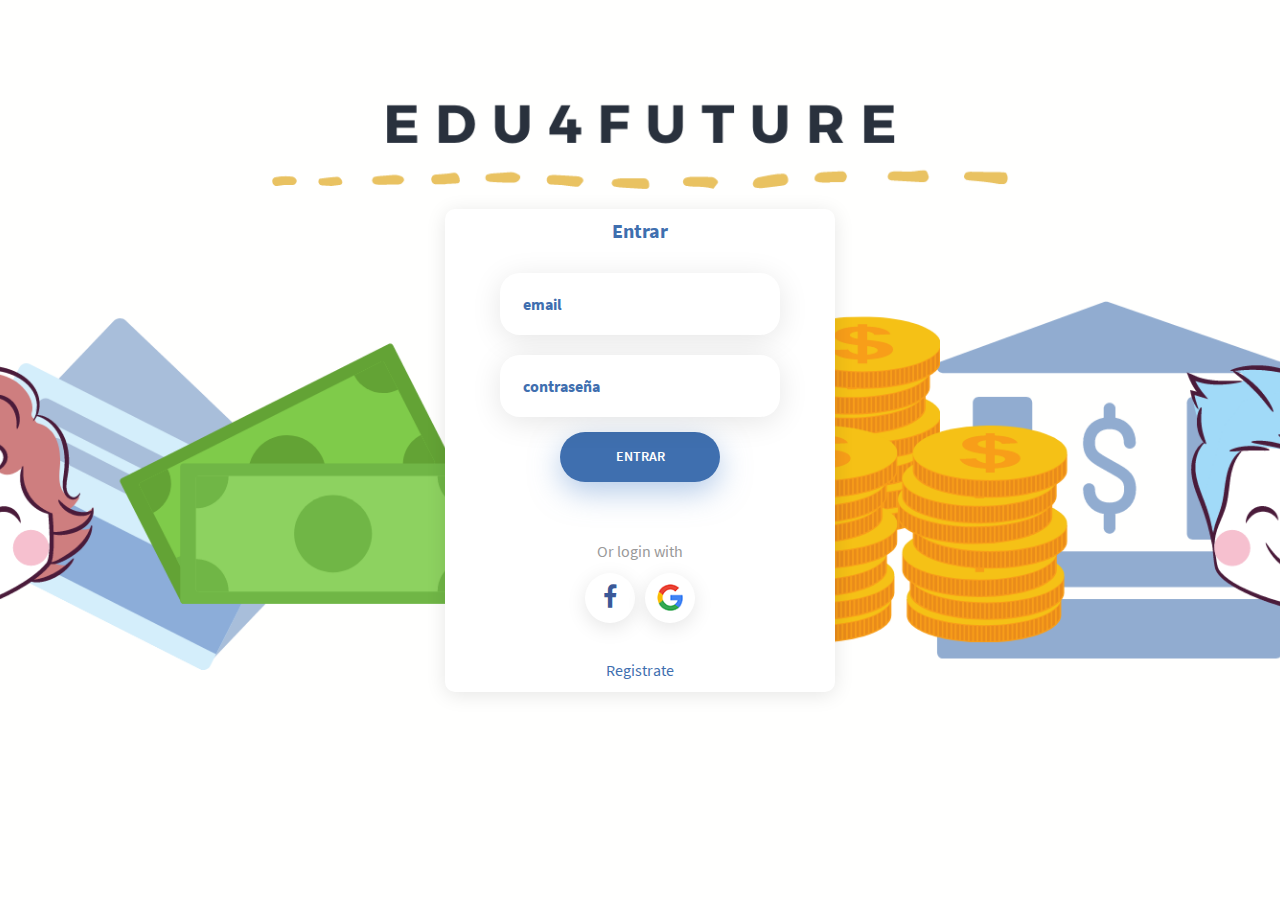
==== commit 9e9ccf75: "Adaptar funciones de Cognito a los botones que tenemos" ====
--- a/index.html
+++ b/index.html
@@ -6,7 +6,7 @@
   <meta name="viewport" content="width=device-width, initial-scale=1">
   <title>Edu4Future</title>
 
-<!--===============================================================================================-->	
+<!--===============================================================================================-->
 	<link rel="icon" type="image/png" href="images/icons/favicon.ico"/>
 <!--===============================================================================================-->
 	<link rel="stylesheet" type="text/css" href="vendor/bootstrap/css/bootstrap.min.css">
@@ -16,13 +16,13 @@
 	<link rel="stylesheet" type="text/css" href="fonts/iconic/css/material-design-iconic-font.min.css">
 <!--===============================================================================================-->
 	<link rel="stylesheet" type="text/css" href="vendor/animate/animate.css">
-<!--===============================================================================================-->	
+<!--===============================================================================================-->
 	<link rel="stylesheet" type="text/css" href="vendor/css-hamburgers/hamburgers.min.css">
 <!--===============================================================================================-->
 	<link rel="stylesheet" type="text/css" href="vendor/animsition/css/animsition.min.css">
 <!--===============================================================================================-->
 	<link rel="stylesheet" type="text/css" href="vendor/select2/select2.min.css">
-<!--===============================================================================================-->	
+<!--===============================================================================================-->
 	<link rel="stylesheet" type="text/css" href="vendor/daterangepicker/daterangepicker.css">
 <!--===============================================================================================-->
 	<link rel="stylesheet" type="text/css" href="css/util.css">
@@ -40,17 +40,17 @@
 				</span>
 
 				<div class="wrap-input100 validate-input m-b-20" data-validate="Enter username or email">
-					<input class="input100" type="text" name="username" placeholder="usuario o email">
+					<input class="input100" id="emailInputSignin" type="text" name="username" placeholder="email">
 					<span class="focus-input100"></span>
 				</div>
 
 				<div class="wrap-input100 validate-input m-b-15" data-validate = "Enter password">
-					<input class="input100" type="password" name="pass" placeholder="contraseña">
+					<input class="input100" id="passwordInputSignin" type="password" name="pass" placeholder="contraseña">
 					<span class="focus-input100"></span>
 				</div>
 
 				<div class="container-login100-form-btn">
-					<button class="login100-form-btn">
+					<button class="login100-form-btn" id="signinButton">
 						Entrar
 					</button>
 				</div>
@@ -78,10 +78,10 @@
 				</div>
 			</form>
 
-			
+
 		</div>
 	</div>
-	
+
 	<div id="dropDownSelect1"></div>
  <!--===============================================================================================-->
  <!--WILDHORSESCRIPT-->
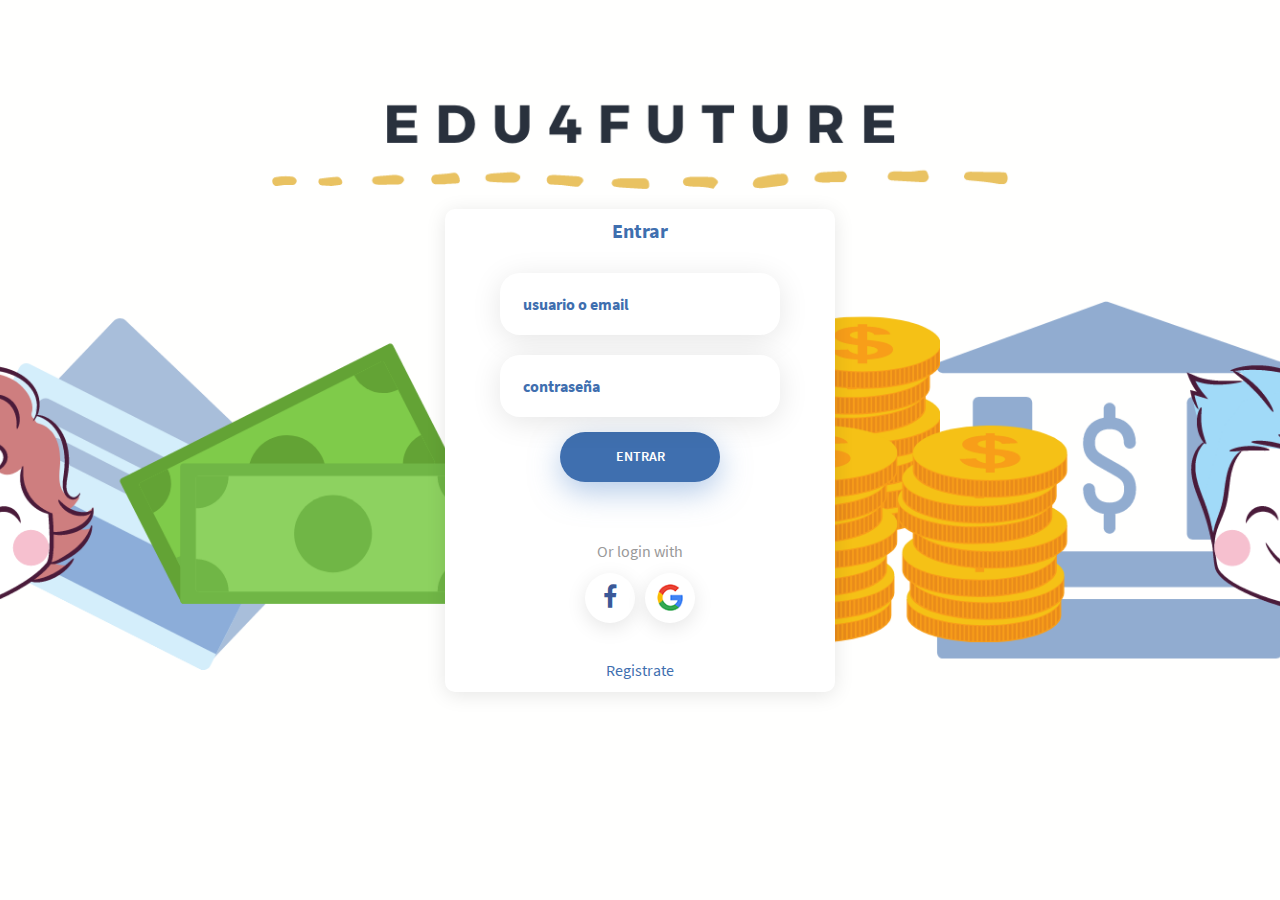
==== commit a72aaeb5: "Merging branches" ====
--- a/index.html
+++ b/index.html
@@ -32,6 +32,17 @@
   <script src="js/vendor/modernizr.js"></script>
 </head>
 <body>
+  <div id="noCognitoMessage" class="configMessage" style="display: none;">
+      <div class="backdrop"></div>
+      <div class="panel panel-default">
+          <div class="panel-heading">
+              <h3 class="panel-title">No Cognito User Pool Configured</h3>
+          </div>
+          <div class="panel-body">
+              <p>There is no user pool configured in <a href="/js/config.js">/js/config.js</a>. You'll configure this in Module 2 of the workshop.</p>
+          </div>
+      </div>
+  </div>
 	<div class="container-login100" style="background-image: url('images/Background6.png');">
 		<div class="wrap-login100 p-l-55 p-r-55 p-t-10 p-b-10">
 			<form class="login100-form validate-form">
@@ -40,12 +51,12 @@
 				</span>
 
 				<div class="wrap-input100 validate-input m-b-20" data-validate="Enter username or email">
-					<input class="input100" id="emailInputSignin" type="text" name="username" placeholder="email">
+					<input class="input100" type="text" id="emailInputSignin" name="username" placeholder="usuario o email" required>
 					<span class="focus-input100"></span>
 				</div>
 
 				<div class="wrap-input100 validate-input m-b-15" data-validate = "Enter password">
-					<input class="input100" id="passwordInputSignin" type="password" name="pass" placeholder="contraseña">
+					<input class="input100" id="passwordInputSignin" type="password" name="pass" placeholder="contraseña" required>
 					<span class="focus-input100"></span>
 				</div>
 
@@ -72,7 +83,7 @@
 				</div>
 
 				<div class="text-center">
-					<a href="#" class="txt2 hov1">
+					<a href="register.html" class="txt2 hov1">
 						Registrate
 					</a>
 				</div>
@@ -102,6 +113,6 @@
 <!--===============================================================================================-->
 	<script src="vendor/countdowntime/countdowntime.js"></script>
 <!--===============================================================================================-->
-	<script src="js/main.js"></script>
+	<script src="js/cognito-auth.js"></script>
 </body>
 </html>
